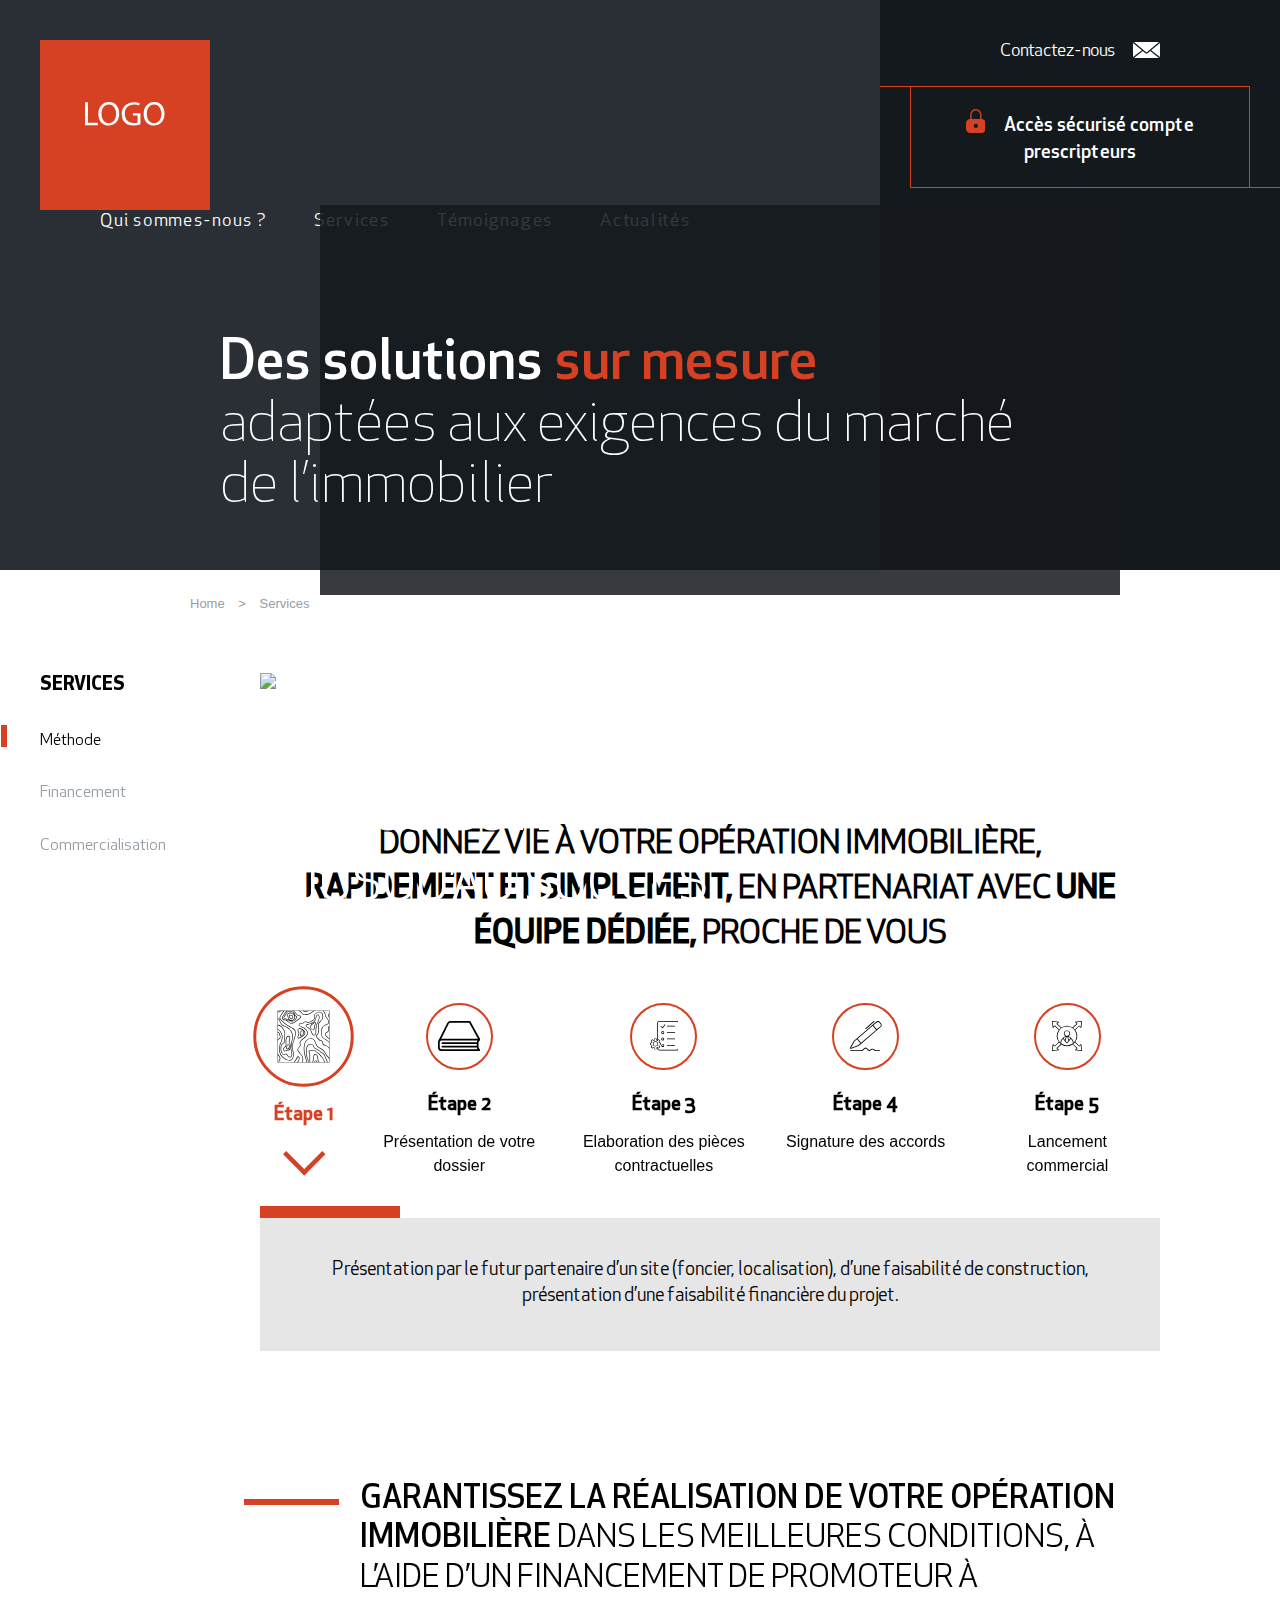
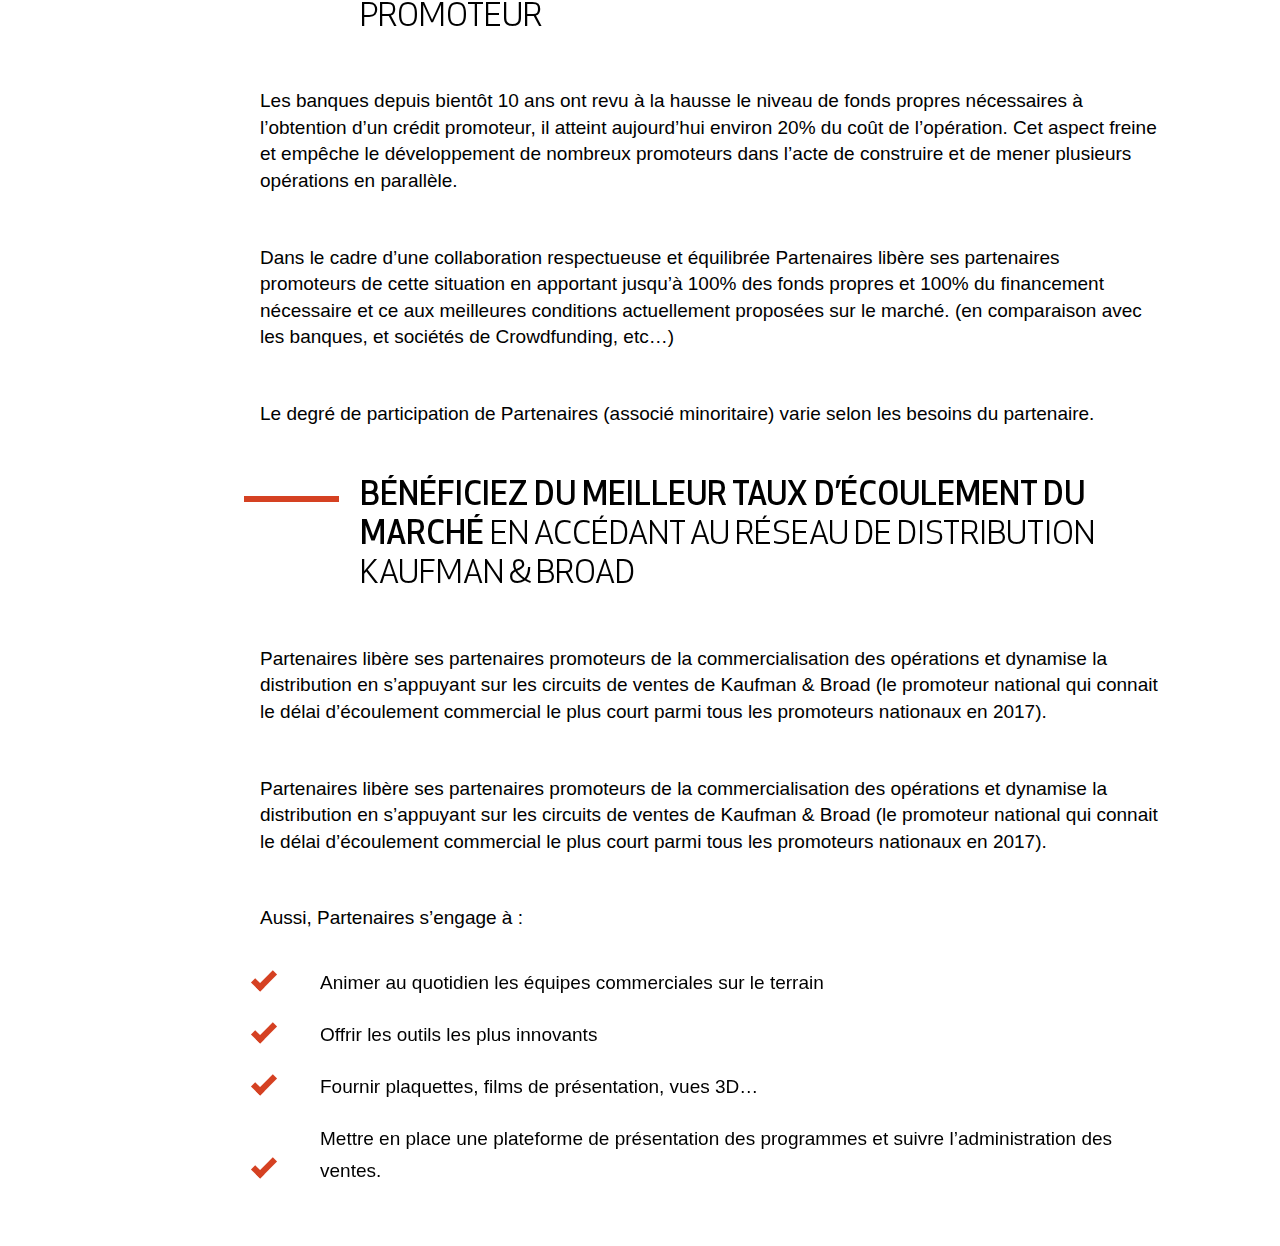
==== Hypernaut/index.html @ 421137fa "Add hypernaut" ====
<!doctype html>
<html>
  <head>
    <meta charset="utf-8" />
    <title>Test task</title>
    <meta http-equiv="X-UA-Compatible" content="IE=Edge" />
    <meta name="viewport" content="width=device-width, initial-scale=1" />
    <meta name="theme-color" content="#fff" />
    <meta name="format-detection" content="telephone=no" />
    <link rel="stylesheet" media="all" href="css/app.css" />
  </head>
  <body>
    <!-- BEGIN content -->
    <div class="out">
      <header class="header">
        <div class="header__left">
          <a href="/" class="logo">
            <svg xmlns="http://www.w3.org/2000/svg" viewBox="0 0 214.24 56.07">
              <path fill="#fff" d="M0,.79H6.26V44.07H27v5.25H0Z" />
              <path fill="#fff" d="M72.65,24.55c0,16.71-10.15,25.57-22.54,25.57-12.81,0-21.81-9.94-21.81-24.63C28.3,10.08,37.87,0,50.83,0,64.08,0,72.65,10.15,72.65,24.55ZM35,25.35C35,35.71,40.61,45,50.47,45S66,35.86,66,24.84c0-9.65-5-19.73-15.48-19.73S35,14.69,35,25.35Z" />
              <path fill="#fff" d="M117.72,47.16a45.12,45.12,0,0,1-14.9,2.67c-7.35,0-13.4-1.87-18.15-6.41-4.17-4-6.77-10.51-6.77-18.07C78,10.87,87.91.29,104.19.29a30,30,0,0,1,12.09,2.23l-1.51,5.11A25.17,25.17,0,0,0,104,5.54c-11.81,0-19.51,7.35-19.51,19.52s7.41,19.58,18.72,19.58c4.1,0,6.91-.57,8.35-1.29V28.87h-9.86v-5h16Z" />
              <path fill="#fff" d="M168.77,24.55c0,16.71-10.15,25.57-22.54,25.57-12.81,0-21.81-9.94-21.81-24.63C124.42,10.08,134,0,147,0,160.2,0,168.77,10.15,168.77,24.55Zm-37.66.8c0,10.36,5.62,19.65,15.48,19.65s15.56-9.14,15.56-20.16c0-9.65-5-19.73-15.48-19.73S131.11,14.69,131.11,25.35Z" />
            </svg>
          </a>
          <nav class="main-nav">
            <ul class="main-nav__list" aria-role="list">
              <li class="main-nav__item">
                <a href="#" class="main-nav__link">Qui sommes-nous ?</a>
              </li>
              <li class="main-nav__item">
                <a href="#" class="main-nav__link">Services</a>
              </li>
              <li class="main-nav__item">
                <a href="#" class="main-nav__link">Témoignages</a>
              </li>
              <li class="main-nav__item">
                <a href="#" class="main-nav__link">Actualités</a>
              </li>
            </ul>
          </nav>
          <div class="header__promo">
            <p class="header__promo-text">
              <span class="header__promo-medium"> Des solutions <span class="header__promo-red"> sur mesure </span>
              </span> adaptées aux exigences du marché de l’immobilier </p>
          </div>
        </div>
        <div class="header__right">
          <div class="header__contact">
            <a href="#" class="header__contact-block header__contact-block--top"> Contactez-nous <svg class="icon icon-envelop">
                <use xlink:href="img/sprite.svg#icon-envelop"></use>
              </svg>
            </a>
            <a href="#" class="header__contact-block header__contact-block--bottom">
              <svg class="icon icon-lock">
                <use xlink:href="img/sprite.svg#icon-lock"></use>
              </svg> Accès sécurisé compte prescripteurs </a>
          </div>
        </div>
      </header>
      <main class="main">
        <div class="breadcrumbs">
          <div class="breadcrumbs__container">
            <ul class="breadcrumbs__list">
              <li class="breadcrumbs__item">
                <a href="#" class="breadcrumbs__link">Home</a>
              </li>
              <li class="breadcrumbs__item">
                <a href="#" class="breadcrumbs__link">Services</a>
              </li>
            </ul>
          </div>
        </div>
        <div class="main__container">
          <div class="main__left">
            <div class="services">
              <h2 class="services__title">services</h2>
              <ul class="services__list">
                <li class="services__item">
                  <a href="#" class="services__link services__link--active">Méthode</a>
                </li>
                <li class="services__item">
                  <a href="#" class="services__link">Financement</a>
                </li>
                <li class="services__item">
                  <a href="#" class="services__link">Commercialisation</a>
                </li>
              </ul>
            </div>
          </div>
          <div class="main__right">
            <div class="video">
              <img src="/img/video.jpg" alt="video plumb" class="video__img">
              <p class="video__text">
                <span class="video__text-part">Partenaires,</span>
                <span class="video__text-part">à vos côtés</span>
                <span class="video__text-part">jusqu’au succès</span>
              </p>
            </div>
            <div class="main__right-container">
              <div class="tabs">
                <h2 class="tabs__title"> donnez vie à votre opération immobilière, <span class="tabs__title-accent">rapidement et simplement,</span> en partenariat avec <span class="tabs__title-accent">une équipe dédiée,</span> proche de vous </h2>
                <div class="tabs__button-wrapper">
                  <button class="tabs__button  tabs__button--active ">
                    <div class="tabs__icon">
                      <svg class="icon icon-wood">
                        <use xlink:href="img/sprite.svg#icon-wood"></use>
                      </svg>
                    </div>
                    <h4 class="tabs__stage"> étape 1 </h4>
                    <p class="tabs__text"> Présentation de votre dossier </p>
                  </button>
                  <button class="tabs__button ">
                    <div class="tabs__icon">
                      <svg class="icon icon-book">
                        <use xlink:href="img/sprite.svg#icon-book"></use>
                      </svg>
                    </div>
                    <h4 class="tabs__stage"> étape 2 </h4>
                    <p class="tabs__text"> Présentation de votre dossier </p>
                  </button>
                  <button class="tabs__button ">
                    <div class="tabs__icon">
                      <svg class="icon icon-list">
                        <use xlink:href="img/sprite.svg#icon-list"></use>
                      </svg>
                    </div>
                    <h4 class="tabs__stage"> étape 3 </h4>
                    <p class="tabs__text"> Elaboration des pièces contractuelles </p>
                  </button>
                  <button class="tabs__button ">
                    <div class="tabs__icon">
                      <svg class="icon icon-pen">
                        <use xlink:href="img/sprite.svg#icon-pen"></use>
                      </svg>
                    </div>
                    <h4 class="tabs__stage"> étape 4 </h4>
                    <p class="tabs__text"> Signature des accords </p>
                  </button>
                  <button class="tabs__button ">
                    <div class="tabs__icon">
                      <svg class="icon icon-compas">
                        <use xlink:href="img/sprite.svg#icon-compas"></use>
                      </svg>
                    </div>
                    <h4 class="tabs__stage"> étape 5 </h4>
                    <p class="tabs__text"> Lancement commercial </p>
                  </button>
                </div>
                <div class="tabs__content-wrapper">
                  <div class="tabs__content  tabs__content--active ">
                    <p> Présentation par le futur partenaire d’un site (foncier, localisation), d’une faisabilité de construction, présentation d’une faisabilité financière du projet. </p>
                  </div>
                  <div class="tabs__content ">
                    <p> Présentation par le futur partenaire d’un site (foncier, localisation), d’une faisabilité de construction, présentation d’une faisabilité financière du projet. </p>
                  </div>
                  <div class="tabs__content ">
                    <p> Présentation par le futur partenaire d’un site (foncier, localisation), d’une faisabilité de construction, présentation d’une faisabilité financière du projet. </p>
                  </div>
                  <div class="tabs__content ">
                    <p> Présentation par le futur partenaire d’un site (foncier, localisation), d’une faisabilité de construction, présentation d’une faisabilité financière du projet. </p>
                  </div>
                  <div class="tabs__content ">
                    <p> Présentation par le futur partenaire d’un site (foncier, localisation), d’une faisabilité de construction, présentation d’une faisabilité financière du projet. </p>
                  </div>
                </div>
              </div>
              <div class="features">
                <div class="features__point">
                  <p>
                    <span class="features__point-bold"> Garantissez la réalisation de votre opération immobilière </span> dans les meilleures conditions, à l’aide d’un financement de promoteur à promoteur </p>
                </div>
                <p> Les banques depuis bientôt 10 ans ont revu à la hausse le niveau de fonds propres nécessaires à l’obtention d’un crédit promoteur, il atteint aujourd’hui environ 20% du coût de l’opération. Cet aspect freine et empêche le développement de nombreux promoteurs dans l’acte de construire et de mener plusieurs opérations en parallèle. </p>
                <p> Dans le cadre d’une collaboration respectueuse et équilibrée Partenaires libère ses partenaires promoteurs de cette situation en apportant jusqu’à 100% des fonds propres et 100% du financement nécessaire et ce aux meilleures conditions actuellement proposées sur le marché. (en comparaison avec les banques, et sociétés de Crowdfunding, etc…) </p>
                <p> Le degré de participation de Partenaires (associé minoritaire) varie selon les besoins du partenaire. </p>
                <div class="features__point">
                  <p>
                    <span class="features__point-bold"> Bénéficiez du meilleur taux d’écoulement du marché </span> en accédant au réseau de distribution Kaufman &amp; Broad </p>
                </div>
                <p> Partenaires libère ses partenaires promoteurs de la commercialisation des opérations et dynamise la distribution en s’appuyant sur les circuits de ventes de Kaufman &amp; Broad (le promoteur national qui connait le délai d’écoulement commercial le plus court parmi tous les promoteurs nationaux en 2017). </p>
                <p> Partenaires libère ses partenaires promoteurs de la commercialisation des opérations et dynamise la distribution en s’appuyant sur les circuits de ventes de Kaufman &amp; Broad (le promoteur national qui connait le délai d’écoulement commercial le plus court parmi tous les promoteurs nationaux en 2017). </p>
                <p> Aussi, Partenaires s’engage à : </p>
                <ul class="features__list">
                  <li class="features__item">Animer au quotidien les équipes commerciales sur le terrain</li>
                  <li class="features__item">Offrir les outils les plus innovants</li>
                  <li class="features__item">Fournir plaquettes, films de présentation, vues 3D…</li>
                  <li class="features__item">Mettre en place une plateforme de présentation des programmes et suivre l’administration des ventes.</li>
                </ul>
              </div>
            </div>
          </div>
        </div>
      </main>
    </div>
    <!-- END content -->
    <!-- BEGIN scripts -->
    <script type="text/javascript" src="js/app.js"></script>
    <!-- END scripts -->
  </body>
</html>
---- Hypernaut/css/app.css ----
.icon-book,.icon-compas{width:1.41em;height:1em;fill:initial}.icon-compas{width:1em}.icon-envelop{width:1.69em;height:1em}.icon-list{width:.95em;height:1em;fill:initial}.icon-lock{width:.82em;height:1em}.icon-pen,.icon-wood{width:1.06em;height:1em;fill:initial}.icon-wood{width:1em}a,abbr,acronym,address,applet,article,aside,audio,b,big,blockquote,body,canvas,caption,center,cite,code,dd,del,details,dfn,div,dl,dt,em,embed,figcaption,figure,footer,form,h1,h2,h3,h4,h5,h6,header,hgroup,html,i,iframe,ins,kbd,label,legend,li,mark,menu,nav,object,ol,output,p,pre,q,ruby,s,samp,section,small,span,strike,strong,sub,summary,sup,table,tbody,td,tfoot,th,thead,time,tr,tt,u,ul,var,video{margin:0;padding:0;border:0;vertical-align:baseline}fieldset,img{margin:0;padding:0;vertical-align:baseline}html{-ms-text-size-adjust:100%;-webkit-text-size-adjust:100%;-webkit-box-sizing:border-box;box-sizing:border-box}a img,fieldset,img{border:0}input[type=email],input[type=tel],input[type=text],textarea{-webkit-appearance:none}button,input[type=submit]{cursor:pointer}button::-moz-focus-inner,input[type=submit]::-moz-focus-inner{padding:0;border:0}textarea{overflow:auto}button,input{margin:0;padding:0;border:0}a,a:focus,button,div,h1,h2,h3,h4,h5,h6,input,select,span,textarea{outline:0}ol,ul{list-style-type:none}table{border-spacing:0;border-collapse:collapse;width:100%}*,:after,:before{-webkit-box-sizing:inherit;box-sizing:inherit}@media (prefers-reduced-motion:reduce){*{-webkit-transition:none!important;-o-transition:none!important;transition:none!important}}@font-face{font-family:Apex-normal;src:url(../fonts/ApexNew-normal.woff2) format("woff2"),url(../fonts/ApexNew-normal.woff) format("woff");font-weight:400;font-style:normal;font-display:swap}@font-face{font-family:Apex-light;src:url(../fonts/ApexNew-300.woff2) format("woff2"),url(../fonts/ApexNew-300.woff) format("woff");font-weight:400;font-style:normal;font-display:swap}@font-face{font-family:Apex-medium;src:url(../fonts/ApexNew-500.woff2) format("woff2"),url(../fonts/ApexNew-500.woff) format("woff");font-weight:400;font-style:normal;font-display:swap}@font-face{font-family:Apex-bold;src:url(../fonts/ApexNew-700.woff2) format("woff2"),url(../fonts/ApexNew-700.woff) format("woff");font-weight:400;font-style:normal;font-display:swap}body{background:#fff;font-size:18px;font-family:Apex-normal,Arial,Helvetica,sans-serif;line-height:1.4}.header{width:100%;max-height:570px;padding:0;margin:0;color:#fff;background-color:#292f35;display:-webkit-box;display:-ms-flexbox;display:flex;-webkit-box-pack:justify;-ms-flex-pack:justify;justify-content:space-between}.header__promo{position:relative;z-index:2;right:-35%;top:-30px;max-width:940px;width:100%;height:390px;padding-top:130px;background-image:url(/img/header-promo.jpg);background-repeat:no-repeat;background-size:cover;background-position:center center;font-size:56px;font-family:Apex-light,sans-serif;line-height:1.1}.header__promo::after{content:'';display:block;position:absolute;top:0;left:0;width:100%;height:100%;background-color:rgba(20,25,29,.85)}.header__promo-text{position:relative;left:-100px;z-index:1}.header__promo-medium{font-family:Apex-medium,sans-serif}.header__promo-red{color:#d54122}.header__left,.header__right{display:inline-block}.header__left{margin:0;padding:40px 40px 0;-webkit-box-flex:2;-ms-flex:2;flex:2}.header__right{-webkit-box-flex:1;-ms-flex:1;flex:1;width:30%;background-color:#14191d;position:relative;padding:40px 0}.header__contact{margin:0 auto;width:100%;padding:0 30px;text-align:center;overflow:hidden}.header__contact-block{display:block;margin:0 auto;color:inherit;text-decoration:none}.header__contact-block:hover{text-decoration:underline;color:#d54122;will-change:color;-webkit-transition:color .2s ease-in;-o-transition:color .2s ease-in;transition:color .2s ease-in}.header__contact-block--top{margin-bottom:21px}.header__contact-block--bottom{position:relative;border:1px solid #d54122;padding:20px;font-family:Apex-medium,sans-serif;font-size:19px}.header__contact-block--bottom::after,.header__contact-block--bottom::before{content:'';position:absolute;display:block;height:1px;width:100%;background-color:#d54122}.header__contact-block--bottom::before{top:-1px;left:-100%}.header__contact-block--bottom::after{bottom:-1px;right:-100%}.icon-lock{position:relative;top:2px;fill:#d54122;font-size:24px;margin-right:15px}.icon-envelop{position:relative;bottom:-2px;font-size:16px;fill:#fff;margin-left:15px}.logo,.main-nav{display:inline-block}.logo{width:170px;height:170px;background-color:#d54122;padding:62px 24px 10px 45px}.logo:hover{background-color:#e26348;will-change:background-color;-webkit-transition:background-color .2s ease-in;-o-transition:background-color .2s ease-in;transition:background-color .2s ease-in}.logo:hover path{fill:#14191d;will-change:fill;-webkit-transition:fill .2s ease-in;-o-transition:fill .2s ease-in;transition:fill .2s ease-in}.main-nav{font-size:18px;font-family:Apex-normal,Arial,Helvetica,sans-serif;vertical-align:top;padding-left:60px}.main-nav__list{margin:0;padding:0}.main-nav__item{list-style:none;display:inline-block}.main-nav__item:not(:last-child){margin-right:44px}.main-nav__link{color:inherit;text-decoration:none;letter-spacing:1.75px}.main-nav__link:hover{text-decoration:underline;color:#d54122;will-change:color;-webkit-transition:color .2s ease-in;-o-transition:color .2s ease-in;transition:color .2s ease-in}.main-nav__link:active{color:#14191d}.main__container{max-width:1440px;margin:0 auto;display:-webkit-box;display:-ms-flexbox;display:flex;-webkit-box-orient:horizontal;-webkit-box-direction:normal;-ms-flex-flow:row nowrap;flex-flow:row nowrap}.main__left{padding-left:40px;min-width:260px}.main__right-container{max-width:900px}.breadcrumbs{font-family:Myriad Pro,Arial,Helvetica,sans-serif;font-weight:400;font-size:13px;margin-bottom:35px}.breadcrumbs__container{max-width:900px;margin:0 auto;padding:25px 0}.breadcrumbs__list{list-style:none}.breadcrumbs__item{display:inline-block;color:#969da4}.breadcrumbs__item:not(:first-child){margin-left:10px}.breadcrumbs__item:not(:first-child)::before{content:'>';color:inherit;font-size:inherit;margin-right:10px}.breadcrumbs__link{text-decoration:none;color:inherit}.breadcrumbs__link:hover,.services__link:hover{text-decoration:underline;color:#d54122;will-change:color;-webkit-transition:color .2s ease-in;-o-transition:color .2s ease-in;transition:color .2s ease-in}.services{position:-webkit-sticky;position:sticky;top:25px}.services__title{text-transform:uppercase;font-family:Apex-bold,Arial,Helvetica,sans-serif;font-weight:900;font-size:19px;margin-bottom:30px}.services__item{color:#969da4;font-size:16px;margin-bottom:30px}.services__link{text-decoration:none;color:inherit}.services__link--active,.video{color:#000;position:relative}.services__link--active::before{content:'';position:absolute;bottom:2px;left:-39px;width:6px;height:22px;background-color:#d54122}.video{width:100%;color:#fff;margin-bottom:115px}.video__img{-o-object-fit:contain;object-fit:contain}.video__text{position:absolute;top:40px;left:40px}.video__text-part{display:block;width:100%;color:inherit;text-transform:uppercase;font-size:50px}.tabs{margin-bottom:130px}.tabs__title{text-align:center;text-transform:uppercase;font-size:32px;color:#000;padding:10px 40px;margin-bottom:35px}.tabs__title-accent{font-family:Apex-medium,Arial,Helvetica,sans-serif}.tabs__button-wrapper{display:-webkit-box;display:-ms-flexbox;display:flex;-webkit-box-pack:justify;-ms-flex-pack:justify;justify-content:space-between;-webkit-box-align:start;-ms-flex-align:start;align-items:flex-start;padding:0 10px;margin-bottom:40px}.tabs__button{background-color:transparent;border:0;text-align:center;max-width:165px;position:relative}.tabs__button--active{color:#d54122;position:relative}.tabs__button--active::after{content:'';position:absolute;bottom:-78px;left:-10px;min-width:140px;width:calc(100% + 20px);height:12px;display:block;background-color:#d54122}.tabs__button--active .tabs__icon{-webkit-transform:scale(1.5);-ms-transform:scale(1.5);transform:scale(1.5);-webkit-transition:-webkit-transform .2s ease-in;-o-transition:transform .2s ease-in;transition:transform .2s ease-in;transition:transform .2s ease-in,-webkit-transform .2s ease-in;font-size:35px;margin-bottom:30px;position:relative}.tabs__button--active .tabs__icon::after{content:'';position:absolute;top:100px;display:block;margin:0 auto;width:20px;height:20px;border-top:3px solid #d54122;border-right:3px solid #d54122;-webkit-transform:rotate(135deg);-ms-transform:rotate(135deg);transform:rotate(135deg)}.tabs__button--active .tabs__text{display:none}.tabs__icon{width:67px;height:67px;margin:0 auto 20px;border:2px solid #d54122;border-radius:50%;font-size:30px;-ms-flex-negative:0;flex-shrink:0;display:-webkit-box;display:-ms-flexbox;display:flex;-webkit-box-pack:center;-ms-flex-pack:center;justify-content:center;-webkit-box-align:center;-ms-flex-align:center;align-items:center}.tabs__stage{margin-bottom:8px;font-size:19px;line-height:1.68;font-family:Apex-medium,Arial,Helvetica,sans-serif}.tabs__stage:first-letter{text-transform:uppercase}.tabs__text{font-size:16px;line-height:1.5}.tabs__content{padding:40px;text-align:center;background-color:#e6e6e6;font-family:Apex-normal,Arial,Helvetica,sans-serif;font-size:19px;display:none}.tabs__content--active{display:block}.features{padding-bottom:40px}.features>p{font-size:19px;font-family:Myriad Pro,Arial,Helvetica,sans-serif;margin-bottom:50px}.features__point{position:relative;font-size:32px;line-height:1.23;text-transform:uppercase;margin-bottom:50px;padding-left:100px}.features__point:before{content:'';display:block;width:95px;height:6px;background-color:#d54122;position:absolute;top:18px;left:-16px}.features__point-bold{font-family:Apex-medium,Arial,Helvetica,sans-serif;font-weight:500}.features__list{font-size:19px;line-height:1.68;font-family:Myriad Pro,Arial,Helvetica,sans-serif;padding-left:60px;margin-top:-15px}.features__item{position:relative;margin-bottom:20px}.features__item::before{content:'';position:absolute;width:24px;height:13px;border-left:6px solid #d54122;border-bottom:6px solid #d54122;bottom:14px;left:-68px;-webkit-transform:rotate(-45deg);-ms-transform:rotate(-45deg);transform:rotate(-45deg)}
/*# sourceMappingURL=app.css.map */
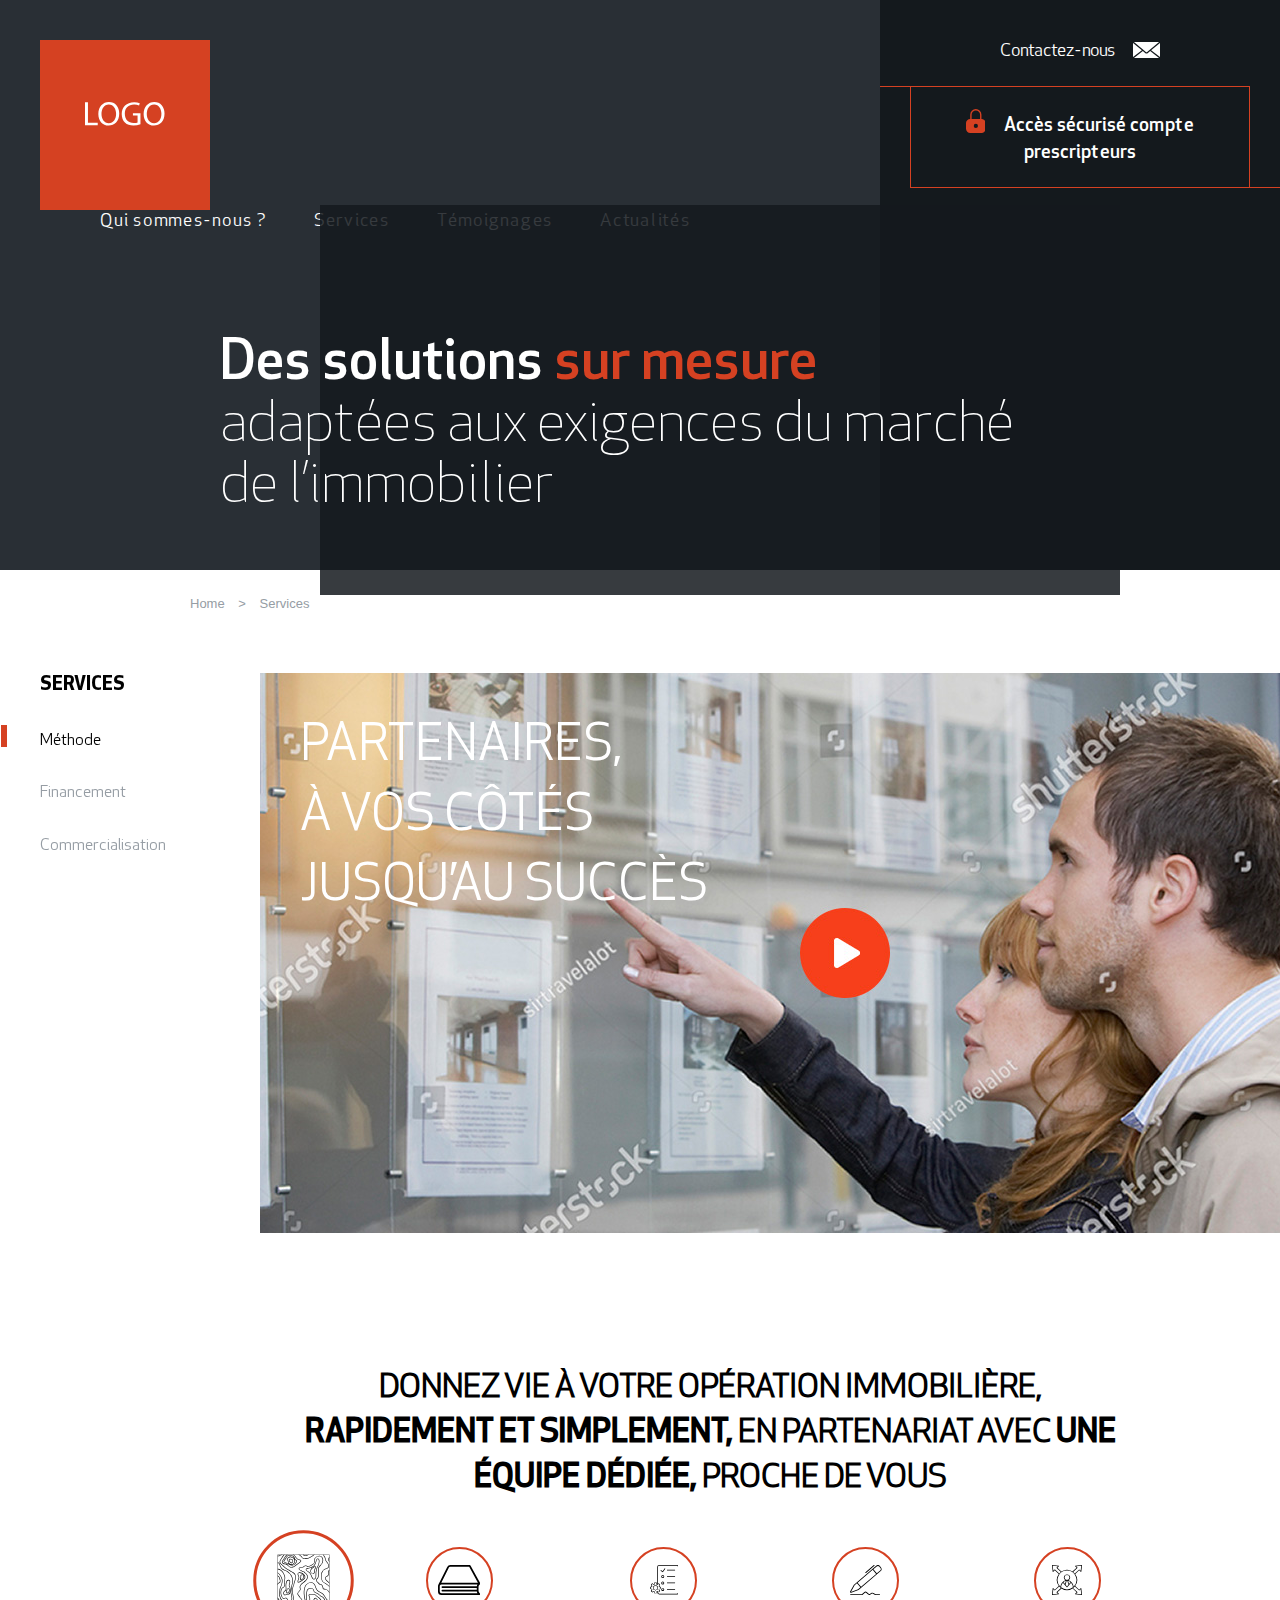
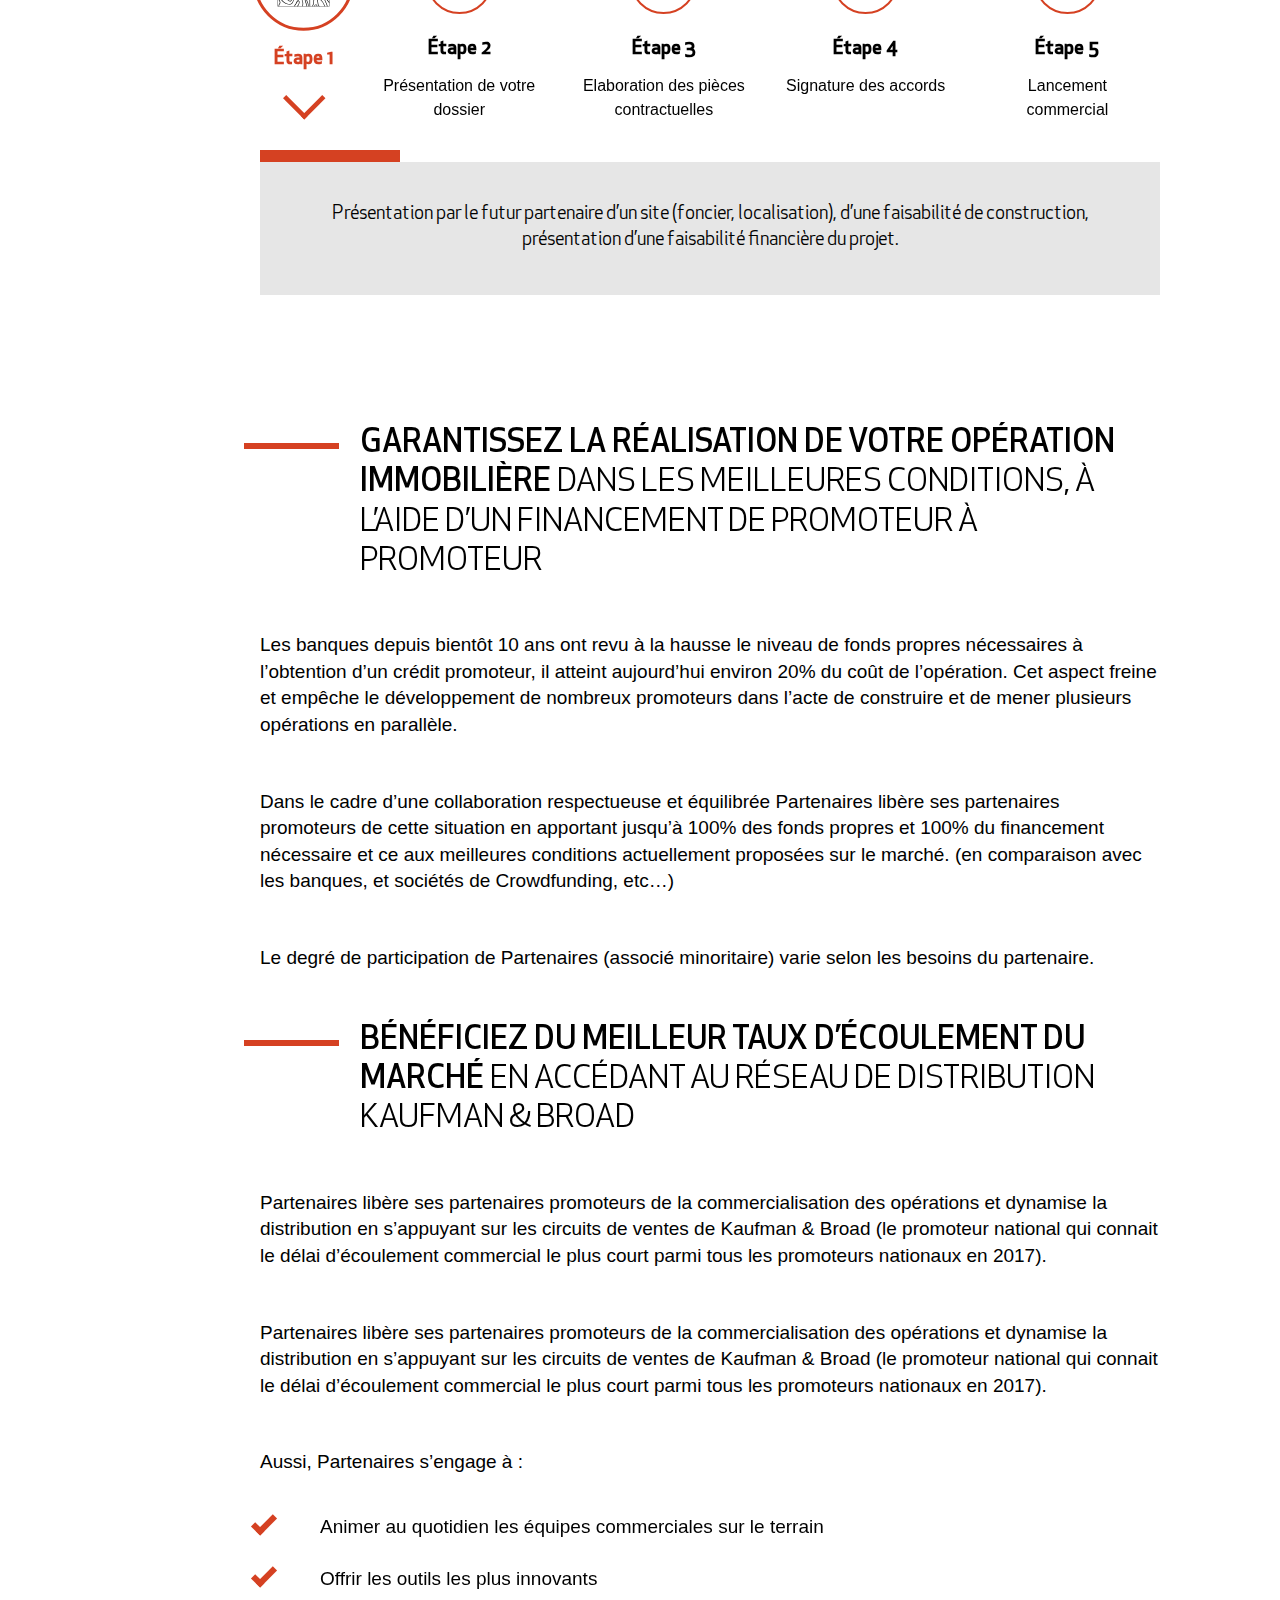
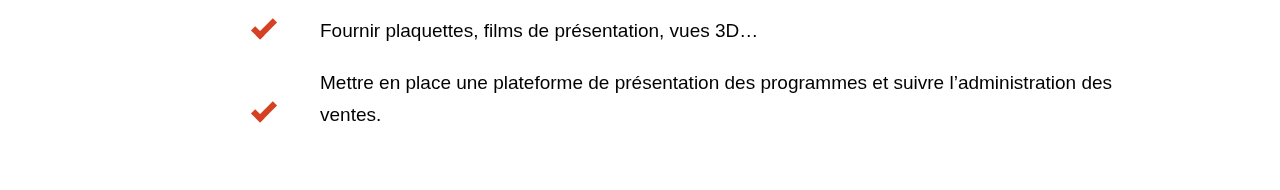
==== commit c08bd8cd: "Add hypernaut" ====
--- a/Hypernaut/index.html
+++ b/Hypernaut/index.html
@@ -89,7 +89,7 @@
           </div>
           <div class="main__right">
             <div class="video">
-              <img src="/img/video.jpg" alt="video plumb" class="video__img">
+              <img src="./img/video.jpg" alt="video plumb" class="video__img">
               <p class="video__text">
                 <span class="video__text-part">Partenaires,</span>
                 <span class="video__text-part">à vos côtés</span>
--- a/Hypernaut/css/app.css
+++ b/Hypernaut/css/app.css
@@ -1,2 +1,2 @@
-.icon-book,.icon-compas{width:1.41em;height:1em;fill:initial}.icon-compas{width:1em}.icon-envelop{width:1.69em;height:1em}.icon-list{width:.95em;height:1em;fill:initial}.icon-lock{width:.82em;height:1em}.icon-pen,.icon-wood{width:1.06em;height:1em;fill:initial}.icon-wood{width:1em}a,abbr,acronym,address,applet,article,aside,audio,b,big,blockquote,body,canvas,caption,center,cite,code,dd,del,details,dfn,div,dl,dt,em,embed,figcaption,figure,footer,form,h1,h2,h3,h4,h5,h6,header,hgroup,html,i,iframe,ins,kbd,label,legend,li,mark,menu,nav,object,ol,output,p,pre,q,ruby,s,samp,section,small,span,strike,strong,sub,summary,sup,table,tbody,td,tfoot,th,thead,time,tr,tt,u,ul,var,video{margin:0;padding:0;border:0;vertical-align:baseline}fieldset,img{margin:0;padding:0;vertical-align:baseline}html{-ms-text-size-adjust:100%;-webkit-text-size-adjust:100%;-webkit-box-sizing:border-box;box-sizing:border-box}a img,fieldset,img{border:0}input[type=email],input[type=tel],input[type=text],textarea{-webkit-appearance:none}button,input[type=submit]{cursor:pointer}button::-moz-focus-inner,input[type=submit]::-moz-focus-inner{padding:0;border:0}textarea{overflow:auto}button,input{margin:0;padding:0;border:0}a,a:focus,button,div,h1,h2,h3,h4,h5,h6,input,select,span,textarea{outline:0}ol,ul{list-style-type:none}table{border-spacing:0;border-collapse:collapse;width:100%}*,:after,:before{-webkit-box-sizing:inherit;box-sizing:inherit}@media (prefers-reduced-motion:reduce){*{-webkit-transition:none!important;-o-transition:none!important;transition:none!important}}@font-face{font-family:Apex-normal;src:url(../fonts/ApexNew-normal.woff2) format("woff2"),url(../fonts/ApexNew-normal.woff) format("woff");font-weight:400;font-style:normal;font-display:swap}@font-face{font-family:Apex-light;src:url(../fonts/ApexNew-300.woff2) format("woff2"),url(../fonts/ApexNew-300.woff) format("woff");font-weight:400;font-style:normal;font-display:swap}@font-face{font-family:Apex-medium;src:url(../fonts/ApexNew-500.woff2) format("woff2"),url(../fonts/ApexNew-500.woff) format("woff");font-weight:400;font-style:normal;font-display:swap}@font-face{font-family:Apex-bold;src:url(../fonts/ApexNew-700.woff2) format("woff2"),url(../fonts/ApexNew-700.woff) format("woff");font-weight:400;font-style:normal;font-display:swap}body{background:#fff;font-size:18px;font-family:Apex-normal,Arial,Helvetica,sans-serif;line-height:1.4}.header{width:100%;max-height:570px;padding:0;margin:0;color:#fff;background-color:#292f35;display:-webkit-box;display:-ms-flexbox;display:flex;-webkit-box-pack:justify;-ms-flex-pack:justify;justify-content:space-between}.header__promo{position:relative;z-index:2;right:-35%;top:-30px;max-width:940px;width:100%;height:390px;padding-top:130px;background-image:url(/img/header-promo.jpg);background-repeat:no-repeat;background-size:cover;background-position:center center;font-size:56px;font-family:Apex-light,sans-serif;line-height:1.1}.header__promo::after{content:'';display:block;position:absolute;top:0;left:0;width:100%;height:100%;background-color:rgba(20,25,29,.85)}.header__promo-text{position:relative;left:-100px;z-index:1}.header__promo-medium{font-family:Apex-medium,sans-serif}.header__promo-red{color:#d54122}.header__left,.header__right{display:inline-block}.header__left{margin:0;padding:40px 40px 0;-webkit-box-flex:2;-ms-flex:2;flex:2}.header__right{-webkit-box-flex:1;-ms-flex:1;flex:1;width:30%;background-color:#14191d;position:relative;padding:40px 0}.header__contact{margin:0 auto;width:100%;padding:0 30px;text-align:center;overflow:hidden}.header__contact-block{display:block;margin:0 auto;color:inherit;text-decoration:none}.header__contact-block:hover{text-decoration:underline;color:#d54122;will-change:color;-webkit-transition:color .2s ease-in;-o-transition:color .2s ease-in;transition:color .2s ease-in}.header__contact-block--top{margin-bottom:21px}.header__contact-block--bottom{position:relative;border:1px solid #d54122;padding:20px;font-family:Apex-medium,sans-serif;font-size:19px}.header__contact-block--bottom::after,.header__contact-block--bottom::before{content:'';position:absolute;display:block;height:1px;width:100%;background-color:#d54122}.header__contact-block--bottom::before{top:-1px;left:-100%}.header__contact-block--bottom::after{bottom:-1px;right:-100%}.icon-lock{position:relative;top:2px;fill:#d54122;font-size:24px;margin-right:15px}.icon-envelop{position:relative;bottom:-2px;font-size:16px;fill:#fff;margin-left:15px}.logo,.main-nav{display:inline-block}.logo{width:170px;height:170px;background-color:#d54122;padding:62px 24px 10px 45px}.logo:hover{background-color:#e26348;will-change:background-color;-webkit-transition:background-color .2s ease-in;-o-transition:background-color .2s ease-in;transition:background-color .2s ease-in}.logo:hover path{fill:#14191d;will-change:fill;-webkit-transition:fill .2s ease-in;-o-transition:fill .2s ease-in;transition:fill .2s ease-in}.main-nav{font-size:18px;font-family:Apex-normal,Arial,Helvetica,sans-serif;vertical-align:top;padding-left:60px}.main-nav__list{margin:0;padding:0}.main-nav__item{list-style:none;display:inline-block}.main-nav__item:not(:last-child){margin-right:44px}.main-nav__link{color:inherit;text-decoration:none;letter-spacing:1.75px}.main-nav__link:hover{text-decoration:underline;color:#d54122;will-change:color;-webkit-transition:color .2s ease-in;-o-transition:color .2s ease-in;transition:color .2s ease-in}.main-nav__link:active{color:#14191d}.main__container{max-width:1440px;margin:0 auto;display:-webkit-box;display:-ms-flexbox;display:flex;-webkit-box-orient:horizontal;-webkit-box-direction:normal;-ms-flex-flow:row nowrap;flex-flow:row nowrap}.main__left{padding-left:40px;min-width:260px}.main__right-container{max-width:900px}.breadcrumbs{font-family:Myriad Pro,Arial,Helvetica,sans-serif;font-weight:400;font-size:13px;margin-bottom:35px}.breadcrumbs__container{max-width:900px;margin:0 auto;padding:25px 0}.breadcrumbs__list{list-style:none}.breadcrumbs__item{display:inline-block;color:#969da4}.breadcrumbs__item:not(:first-child){margin-left:10px}.breadcrumbs__item:not(:first-child)::before{content:'>';color:inherit;font-size:inherit;margin-right:10px}.breadcrumbs__link{text-decoration:none;color:inherit}.breadcrumbs__link:hover,.services__link:hover{text-decoration:underline;color:#d54122;will-change:color;-webkit-transition:color .2s ease-in;-o-transition:color .2s ease-in;transition:color .2s ease-in}.services{position:-webkit-sticky;position:sticky;top:25px}.services__title{text-transform:uppercase;font-family:Apex-bold,Arial,Helvetica,sans-serif;font-weight:900;font-size:19px;margin-bottom:30px}.services__item{color:#969da4;font-size:16px;margin-bottom:30px}.services__link{text-decoration:none;color:inherit}.services__link--active,.video{color:#000;position:relative}.services__link--active::before{content:'';position:absolute;bottom:2px;left:-39px;width:6px;height:22px;background-color:#d54122}.video{width:100%;color:#fff;margin-bottom:115px}.video__img{-o-object-fit:contain;object-fit:contain}.video__text{position:absolute;top:40px;left:40px}.video__text-part{display:block;width:100%;color:inherit;text-transform:uppercase;font-size:50px}.tabs{margin-bottom:130px}.tabs__title{text-align:center;text-transform:uppercase;font-size:32px;color:#000;padding:10px 40px;margin-bottom:35px}.tabs__title-accent{font-family:Apex-medium,Arial,Helvetica,sans-serif}.tabs__button-wrapper{display:-webkit-box;display:-ms-flexbox;display:flex;-webkit-box-pack:justify;-ms-flex-pack:justify;justify-content:space-between;-webkit-box-align:start;-ms-flex-align:start;align-items:flex-start;padding:0 10px;margin-bottom:40px}.tabs__button{background-color:transparent;border:0;text-align:center;max-width:165px;position:relative}.tabs__button--active{color:#d54122;position:relative}.tabs__button--active::after{content:'';position:absolute;bottom:-78px;left:-10px;min-width:140px;width:calc(100% + 20px);height:12px;display:block;background-color:#d54122}.tabs__button--active .tabs__icon{-webkit-transform:scale(1.5);-ms-transform:scale(1.5);transform:scale(1.5);-webkit-transition:-webkit-transform .2s ease-in;-o-transition:transform .2s ease-in;transition:transform .2s ease-in;transition:transform .2s ease-in,-webkit-transform .2s ease-in;font-size:35px;margin-bottom:30px;position:relative}.tabs__button--active .tabs__icon::after{content:'';position:absolute;top:100px;display:block;margin:0 auto;width:20px;height:20px;border-top:3px solid #d54122;border-right:3px solid #d54122;-webkit-transform:rotate(135deg);-ms-transform:rotate(135deg);transform:rotate(135deg)}.tabs__button--active .tabs__text{display:none}.tabs__icon{width:67px;height:67px;margin:0 auto 20px;border:2px solid #d54122;border-radius:50%;font-size:30px;-ms-flex-negative:0;flex-shrink:0;display:-webkit-box;display:-ms-flexbox;display:flex;-webkit-box-pack:center;-ms-flex-pack:center;justify-content:center;-webkit-box-align:center;-ms-flex-align:center;align-items:center}.tabs__stage{margin-bottom:8px;font-size:19px;line-height:1.68;font-family:Apex-medium,Arial,Helvetica,sans-serif}.tabs__stage:first-letter{text-transform:uppercase}.tabs__text{font-size:16px;line-height:1.5}.tabs__content{padding:40px;text-align:center;background-color:#e6e6e6;font-family:Apex-normal,Arial,Helvetica,sans-serif;font-size:19px;display:none}.tabs__content--active{display:block}.features{padding-bottom:40px}.features>p{font-size:19px;font-family:Myriad Pro,Arial,Helvetica,sans-serif;margin-bottom:50px}.features__point{position:relative;font-size:32px;line-height:1.23;text-transform:uppercase;margin-bottom:50px;padding-left:100px}.features__point:before{content:'';display:block;width:95px;height:6px;background-color:#d54122;position:absolute;top:18px;left:-16px}.features__point-bold{font-family:Apex-medium,Arial,Helvetica,sans-serif;font-weight:500}.features__list{font-size:19px;line-height:1.68;font-family:Myriad Pro,Arial,Helvetica,sans-serif;padding-left:60px;margin-top:-15px}.features__item{position:relative;margin-bottom:20px}.features__item::before{content:'';position:absolute;width:24px;height:13px;border-left:6px solid #d54122;border-bottom:6px solid #d54122;bottom:14px;left:-68px;-webkit-transform:rotate(-45deg);-ms-transform:rotate(-45deg);transform:rotate(-45deg)}
+.icon-book,.icon-compas{width:1.41em;height:1em;fill:initial}.icon-compas{width:1em}.icon-envelop{width:1.69em;height:1em}.icon-list{width:.95em;height:1em;fill:initial}.icon-lock{width:.82em;height:1em}.icon-pen,.icon-wood{width:1.06em;height:1em;fill:initial}.icon-wood{width:1em}a,abbr,acronym,address,applet,article,aside,audio,b,big,blockquote,body,canvas,caption,center,cite,code,dd,del,details,dfn,div,dl,dt,em,embed,figcaption,figure,footer,form,h1,h2,h3,h4,h5,h6,header,hgroup,html,i,iframe,ins,kbd,label,legend,li,mark,menu,nav,object,ol,output,p,pre,q,ruby,s,samp,section,small,span,strike,strong,sub,summary,sup,table,tbody,td,tfoot,th,thead,time,tr,tt,u,ul,var,video{margin:0;padding:0;border:0;vertical-align:baseline}fieldset,img{margin:0;padding:0;vertical-align:baseline}html{-ms-text-size-adjust:100%;-webkit-text-size-adjust:100%;-webkit-box-sizing:border-box;box-sizing:border-box}a img,fieldset,img{border:0}input[type=email],input[type=tel],input[type=text],textarea{-webkit-appearance:none}button,input[type=submit]{cursor:pointer}button::-moz-focus-inner,input[type=submit]::-moz-focus-inner{padding:0;border:0}textarea{overflow:auto}button,input{margin:0;padding:0;border:0}a,a:focus,button,div,h1,h2,h3,h4,h5,h6,input,select,span,textarea{outline:0}ol,ul{list-style-type:none}table{border-spacing:0;border-collapse:collapse;width:100%}*,:after,:before{-webkit-box-sizing:inherit;box-sizing:inherit}@media (prefers-reduced-motion:reduce){*{-webkit-transition:none!important;-o-transition:none!important;transition:none!important}}@font-face{font-family:Apex-normal;src:url(../fonts/ApexNew-normal.woff2) format("woff2"),url(../fonts/ApexNew-normal.woff) format("woff");font-weight:400;font-style:normal;font-display:swap}@font-face{font-family:Apex-light;src:url(../fonts/ApexNew-300.woff2) format("woff2"),url(../fonts/ApexNew-300.woff) format("woff");font-weight:400;font-style:normal;font-display:swap}@font-face{font-family:Apex-medium;src:url(../fonts/ApexNew-500.woff2) format("woff2"),url(../fonts/ApexNew-500.woff) format("woff");font-weight:400;font-style:normal;font-display:swap}@font-face{font-family:Apex-bold;src:url(../fonts/ApexNew-700.woff2) format("woff2"),url(../fonts/ApexNew-700.woff) format("woff");font-weight:400;font-style:normal;font-display:swap}body{background:#fff;font-size:18px;font-family:Apex-normal,Arial,Helvetica,sans-serif;line-height:1.4}.header{width:100%;max-height:570px;padding:0;margin:0;color:#fff;background-color:#292f35;display:-webkit-box;display:-ms-flexbox;display:flex;-webkit-box-pack:justify;-ms-flex-pack:justify;justify-content:space-between}.header__promo{position:relative;z-index:2;right:-35%;top:-30px;max-width:940px;width:100%;height:390px;padding-top:130px;background-image:url(./img/header-promo.jpg);background-repeat:no-repeat;background-size:cover;background-position:center center;font-size:56px;font-family:Apex-light,sans-serif;line-height:1.1}.header__promo::after{content:'';display:block;position:absolute;top:0;left:0;width:100%;height:100%;background-color:rgba(20,25,29,.85)}.header__promo-text{position:relative;left:-100px;z-index:1}.header__promo-medium{font-family:Apex-medium,sans-serif}.header__promo-red{color:#d54122}.header__left,.header__right{display:inline-block}.header__left{margin:0;padding:40px 40px 0;-webkit-box-flex:2;-ms-flex:2;flex:2}.header__right{-webkit-box-flex:1;-ms-flex:1;flex:1;width:30%;background-color:#14191d;position:relative;padding:40px 0}.header__contact{margin:0 auto;width:100%;padding:0 30px;text-align:center;overflow:hidden}.header__contact-block{display:block;margin:0 auto;color:inherit;text-decoration:none}.header__contact-block:hover{text-decoration:underline;color:#d54122;will-change:color;-webkit-transition:color .2s ease-in;-o-transition:color .2s ease-in;transition:color .2s ease-in}.header__contact-block--top{margin-bottom:21px}.header__contact-block--bottom{position:relative;border:1px solid #d54122;padding:20px;font-family:Apex-medium,sans-serif;font-size:19px}.header__contact-block--bottom::after,.header__contact-block--bottom::before{content:'';position:absolute;display:block;height:1px;width:100%;background-color:#d54122}.header__contact-block--bottom::before{top:-1px;left:-100%}.header__contact-block--bottom::after{bottom:-1px;right:-100%}.icon-lock{position:relative;top:2px;fill:#d54122;font-size:24px;margin-right:15px}.icon-envelop{position:relative;bottom:-2px;font-size:16px;fill:#fff;margin-left:15px}.logo,.main-nav{display:inline-block}.logo{width:170px;height:170px;background-color:#d54122;padding:62px 24px 10px 45px}.logo:hover{background-color:#e26348;will-change:background-color;-webkit-transition:background-color .2s ease-in;-o-transition:background-color .2s ease-in;transition:background-color .2s ease-in}.logo:hover path{fill:#14191d;will-change:fill;-webkit-transition:fill .2s ease-in;-o-transition:fill .2s ease-in;transition:fill .2s ease-in}.main-nav{font-size:18px;font-family:Apex-normal,Arial,Helvetica,sans-serif;vertical-align:top;padding-left:60px}.main-nav__list{margin:0;padding:0}.main-nav__item{list-style:none;display:inline-block}.main-nav__item:not(:last-child){margin-right:44px}.main-nav__link{color:inherit;text-decoration:none;letter-spacing:1.75px}.main-nav__link:hover{text-decoration:underline;color:#d54122;will-change:color;-webkit-transition:color .2s ease-in;-o-transition:color .2s ease-in;transition:color .2s ease-in}.main-nav__link:active{color:#14191d}.main__container{max-width:1440px;margin:0 auto;display:-webkit-box;display:-ms-flexbox;display:flex;-webkit-box-orient:horizontal;-webkit-box-direction:normal;-ms-flex-flow:row nowrap;flex-flow:row nowrap}.main__left{padding-left:40px;min-width:260px}.main__right-container{max-width:900px}.breadcrumbs{font-family:Myriad Pro,Arial,Helvetica,sans-serif;font-weight:400;font-size:13px;margin-bottom:35px}.breadcrumbs__container{max-width:900px;margin:0 auto;padding:25px 0}.breadcrumbs__list{list-style:none}.breadcrumbs__item{display:inline-block;color:#969da4}.breadcrumbs__item:not(:first-child){margin-left:10px}.breadcrumbs__item:not(:first-child)::before{content:'>';color:inherit;font-size:inherit;margin-right:10px}.breadcrumbs__link{text-decoration:none;color:inherit}.breadcrumbs__link:hover,.services__link:hover{text-decoration:underline;color:#d54122;will-change:color;-webkit-transition:color .2s ease-in;-o-transition:color .2s ease-in;transition:color .2s ease-in}.services{position:-webkit-sticky;position:sticky;top:25px}.services__title{text-transform:uppercase;font-family:Apex-bold,Arial,Helvetica,sans-serif;font-weight:900;font-size:19px;margin-bottom:30px}.services__item{color:#969da4;font-size:16px;margin-bottom:30px}.services__link{text-decoration:none;color:inherit}.services__link--active,.video{color:#000;position:relative}.services__link--active::before{content:'';position:absolute;bottom:2px;left:-39px;width:6px;height:22px;background-color:#d54122}.video{width:100%;color:#fff;margin-bottom:115px}.video__img{-o-object-fit:contain;object-fit:contain}.video__text{position:absolute;top:40px;left:40px}.video__text-part{display:block;width:100%;color:inherit;text-transform:uppercase;font-size:50px}.tabs{margin-bottom:130px}.tabs__title{text-align:center;text-transform:uppercase;font-size:32px;color:#000;padding:10px 40px;margin-bottom:35px}.tabs__title-accent{font-family:Apex-medium,Arial,Helvetica,sans-serif}.tabs__button-wrapper{display:-webkit-box;display:-ms-flexbox;display:flex;-webkit-box-pack:justify;-ms-flex-pack:justify;justify-content:space-between;-webkit-box-align:start;-ms-flex-align:start;align-items:flex-start;padding:0 10px;margin-bottom:40px}.tabs__button{background-color:transparent;border:0;text-align:center;max-width:165px;position:relative}.tabs__button--active{color:#d54122;position:relative}.tabs__button--active::after{content:'';position:absolute;bottom:-78px;left:-10px;min-width:140px;width:calc(100% + 20px);height:12px;display:block;background-color:#d54122}.tabs__button--active .tabs__icon{-webkit-transform:scale(1.5);-ms-transform:scale(1.5);transform:scale(1.5);-webkit-transition:-webkit-transform .2s ease-in;-o-transition:transform .2s ease-in;transition:transform .2s ease-in;transition:transform .2s ease-in,-webkit-transform .2s ease-in;font-size:35px;margin-bottom:30px;position:relative}.tabs__button--active .tabs__icon::after{content:'';position:absolute;top:100px;display:block;margin:0 auto;width:20px;height:20px;border-top:3px solid #d54122;border-right:3px solid #d54122;-webkit-transform:rotate(135deg);-ms-transform:rotate(135deg);transform:rotate(135deg)}.tabs__button--active .tabs__text{display:none}.tabs__icon{width:67px;height:67px;margin:0 auto 20px;border:2px solid #d54122;border-radius:50%;font-size:30px;-ms-flex-negative:0;flex-shrink:0;display:-webkit-box;display:-ms-flexbox;display:flex;-webkit-box-pack:center;-ms-flex-pack:center;justify-content:center;-webkit-box-align:center;-ms-flex-align:center;align-items:center}.tabs__stage{margin-bottom:8px;font-size:19px;line-height:1.68;font-family:Apex-medium,Arial,Helvetica,sans-serif}.tabs__stage:first-letter{text-transform:uppercase}.tabs__text{font-size:16px;line-height:1.5}.tabs__content{padding:40px;text-align:center;background-color:#e6e6e6;font-family:Apex-normal,Arial,Helvetica,sans-serif;font-size:19px;display:none}.tabs__content--active{display:block}.features{padding-bottom:40px}.features>p{font-size:19px;font-family:Myriad Pro,Arial,Helvetica,sans-serif;margin-bottom:50px}.features__point{position:relative;font-size:32px;line-height:1.23;text-transform:uppercase;margin-bottom:50px;padding-left:100px}.features__point:before{content:'';display:block;width:95px;height:6px;background-color:#d54122;position:absolute;top:18px;left:-16px}.features__point-bold{font-family:Apex-medium,Arial,Helvetica,sans-serif;font-weight:500}.features__list{font-size:19px;line-height:1.68;font-family:Myriad Pro,Arial,Helvetica,sans-serif;padding-left:60px;margin-top:-15px}.features__item{position:relative;margin-bottom:20px}.features__item::before{content:'';position:absolute;width:24px;height:13px;border-left:6px solid #d54122;border-bottom:6px solid #d54122;bottom:14px;left:-68px;-webkit-transform:rotate(-45deg);-ms-transform:rotate(-45deg);transform:rotate(-45deg)}
 /*# sourceMappingURL=app.css.map */
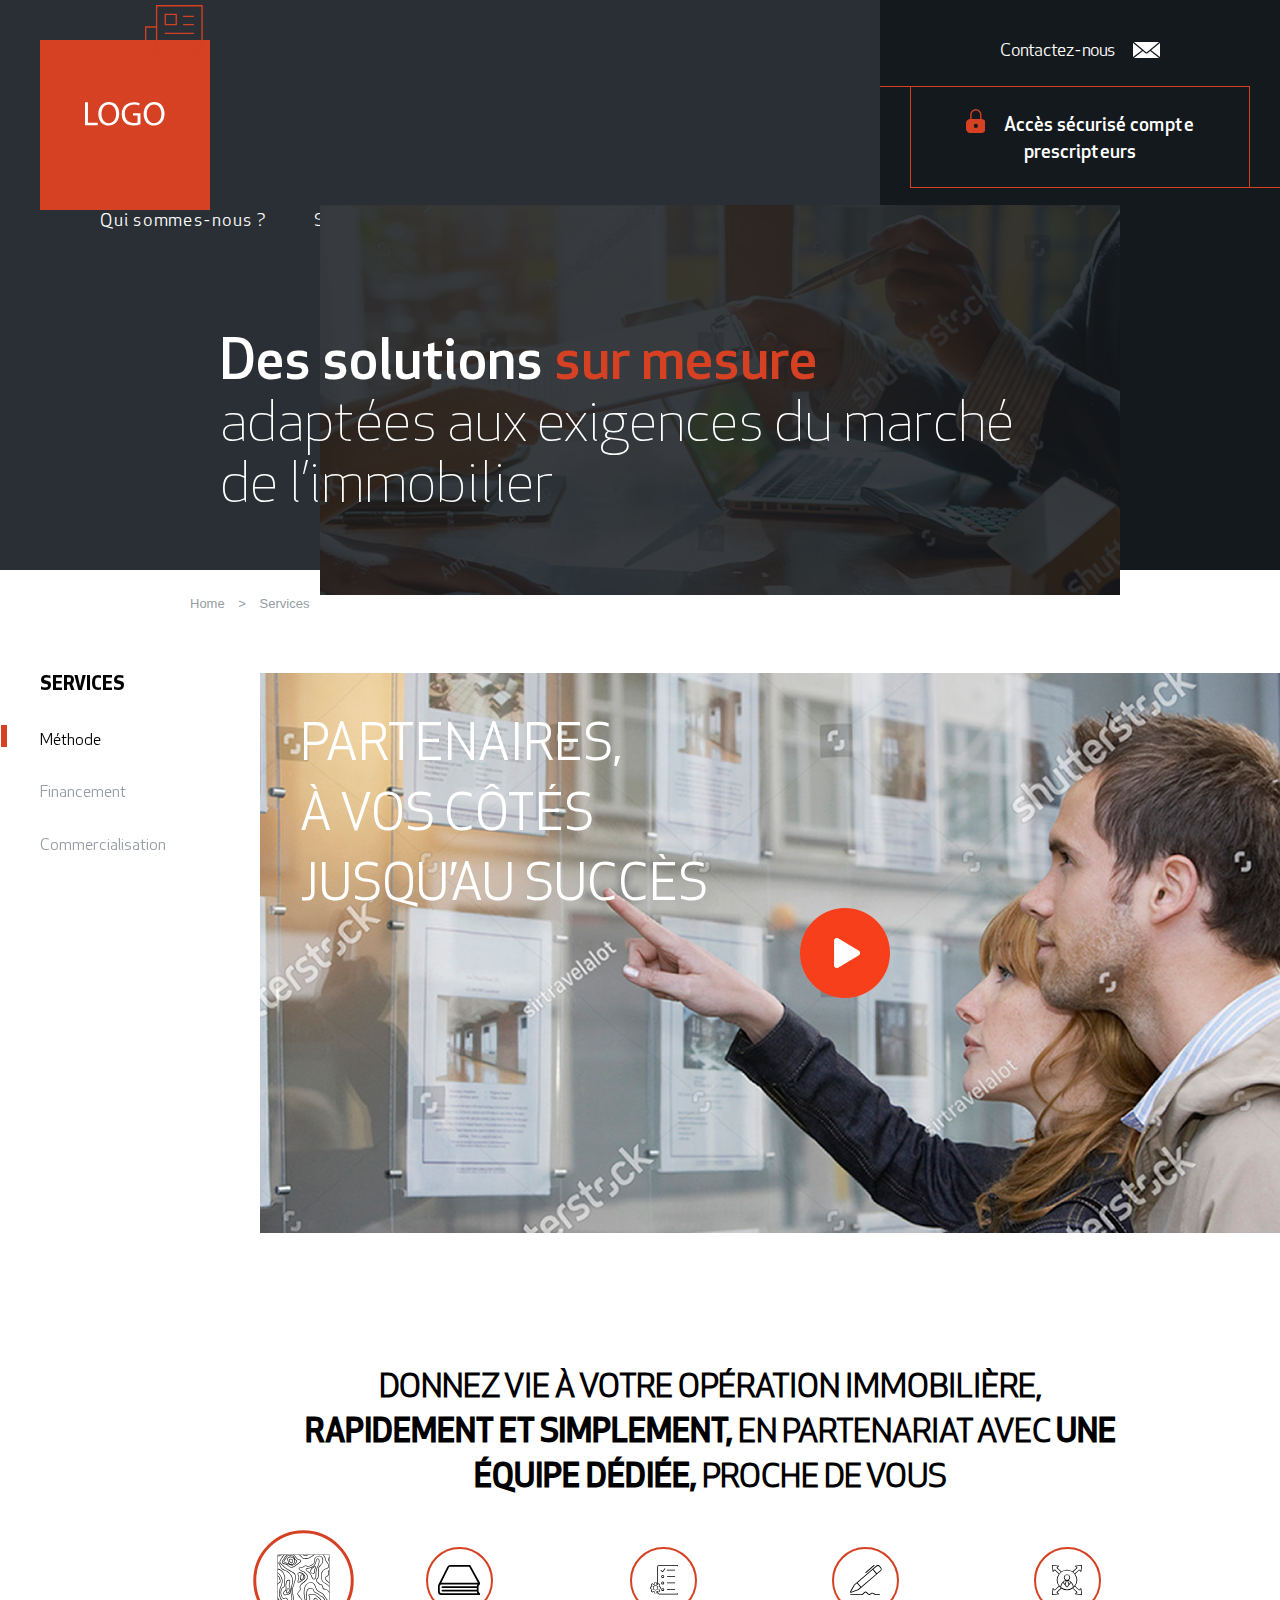
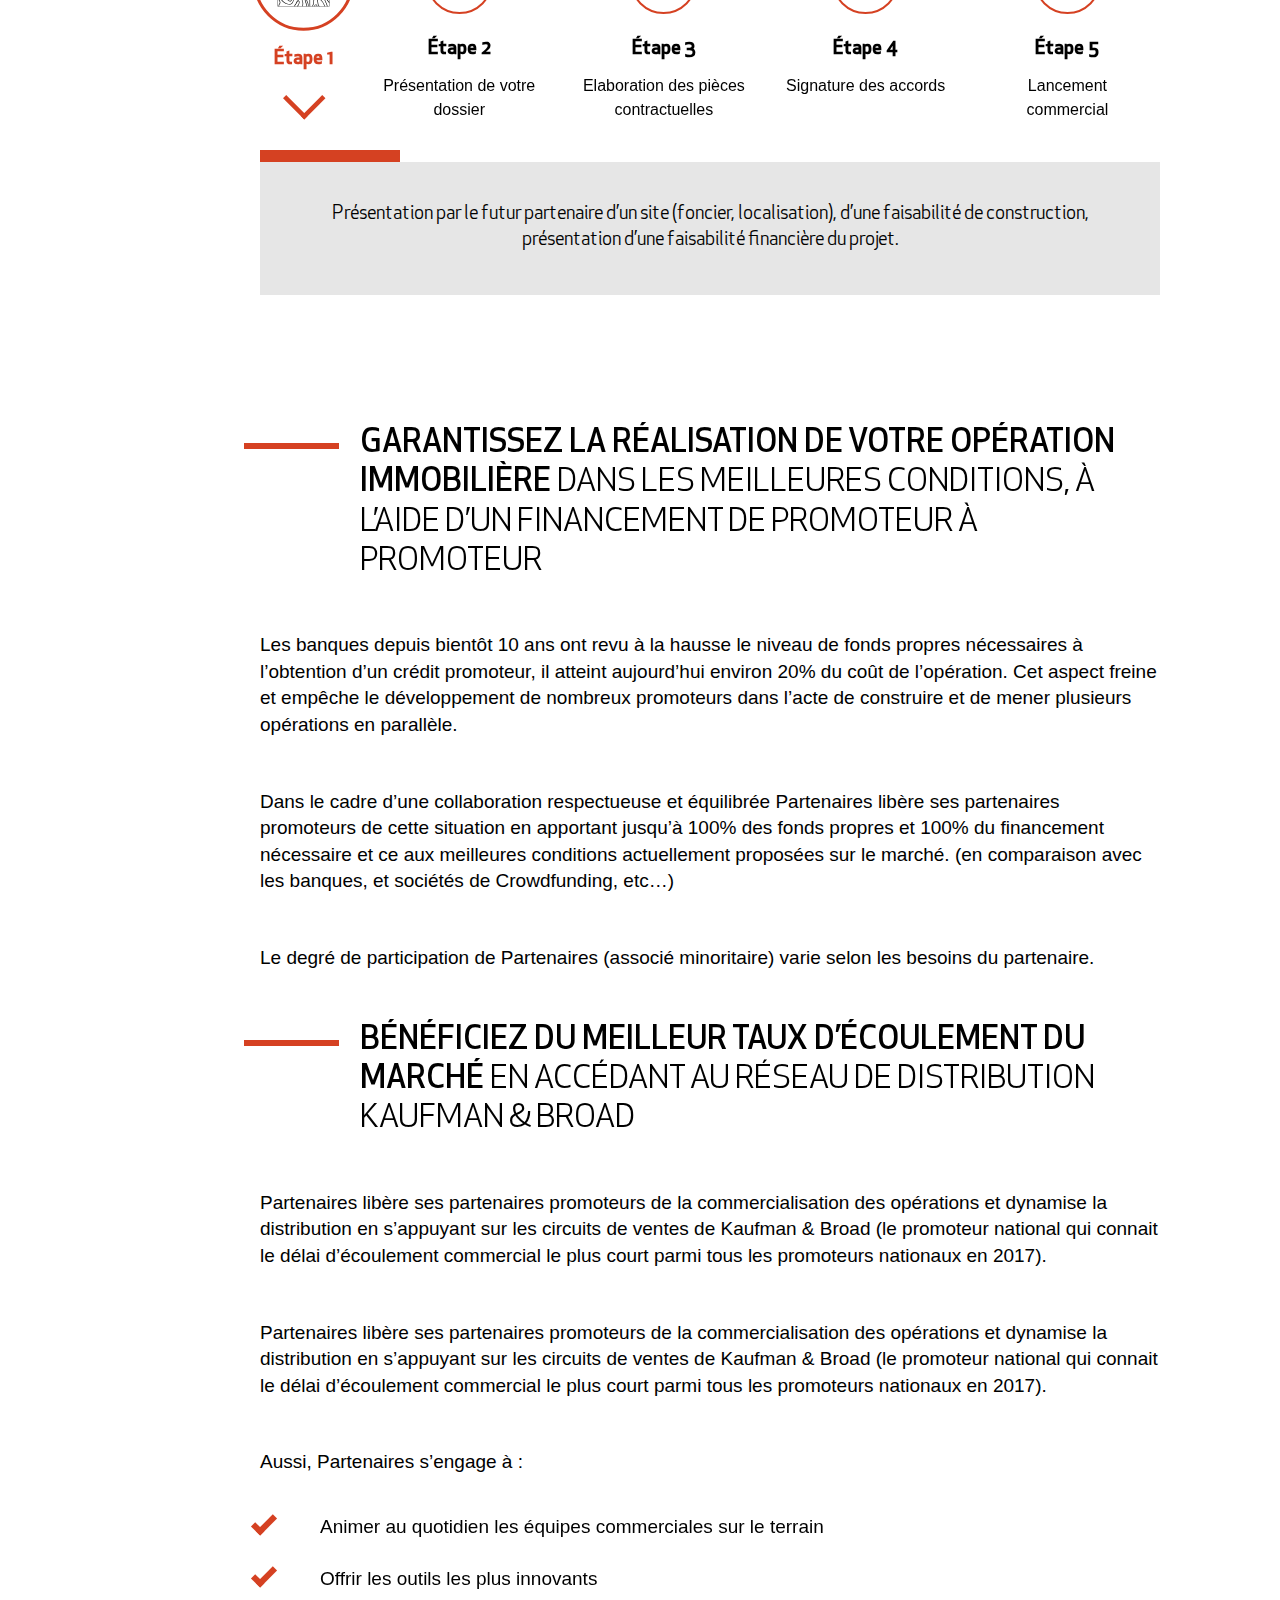
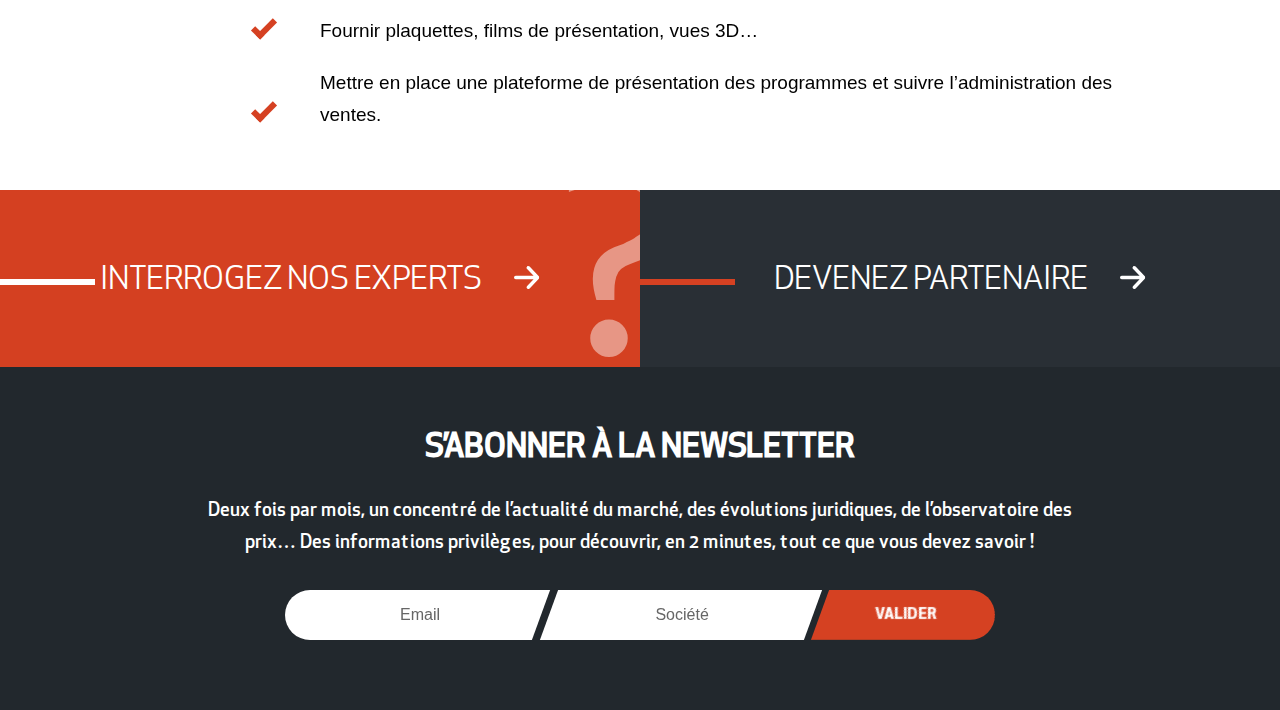
==== commit d77be351: "Add newsletter and support sections" ====
--- a/Hypernaut/index.html
+++ b/Hypernaut/index.html
@@ -189,6 +189,38 @@
             </div>
           </div>
         </div>
+        <div class="support">
+          <a href="#" class="support__question"> Interrogez nos experts <svg class="icon icon-arrow">
+              <use xlink:href="img/sprite.svg#icon-arrow"></use>
+            </svg>
+          </a>
+          <a href="#" class="support__partner"> Devenez partenaire <svg class="icon icon-arrow">
+              <use xlink:href="img/sprite.svg#icon-arrow"></use>
+            </svg>
+          </a>
+        </div>
+        <section class="newsletter">
+          <div class="newsletter__container">
+            <h3 class="newsletter__title">
+              <svg class="icon icon-letter">
+                <use xlink:href="img/sprite.svg#icon-letter"></use>
+              </svg> s’abonner à la newsletter </h3>
+            <p class="newsletter__text"> Deux fois par mois, un concentré de l’actualité du marché, des évolutions juridiques, de l’observatoire des prix… Des informations privilèges, pour découvrir, en 2 minutes, tout ce que vous devez savoir ! </p>
+            <form class="newsletter__form" id="newsletter">
+              <div class="newsletter__form-wrapper">
+                <div class="newsletter__email-wrapper">
+                  <input class="newsletter__email" id="newsletter-email" type="text" placeholder="Email" name="email">
+                </div>
+                <div class="newsletter__company-wrapper">
+                  <input class="newsletter__company" id="newsletter-company" type="text" placeholder="Société" name="company">
+                </div>
+                <div class="newsletter__submit-wrapper">
+                  <button class="newsletter__submit" id="newsletter-submit" type="submit"> valider </button>
+                </div>
+              </div>
+            </form>
+          </div>
+        </section>
       </main>
     </div>
     <!-- END content -->
--- a/Hypernaut/css/app.css
+++ b/Hypernaut/css/app.css
@@ -1,2 +1,2 @@
-.icon-book,.icon-compas{width:1.41em;height:1em;fill:initial}.icon-compas{width:1em}.icon-envelop{width:1.69em;height:1em}.icon-list{width:.95em;height:1em;fill:initial}.icon-lock{width:.82em;height:1em}.icon-pen,.icon-wood{width:1.06em;height:1em;fill:initial}.icon-wood{width:1em}a,abbr,acronym,address,applet,article,aside,audio,b,big,blockquote,body,canvas,caption,center,cite,code,dd,del,details,dfn,div,dl,dt,em,embed,figcaption,figure,footer,form,h1,h2,h3,h4,h5,h6,header,hgroup,html,i,iframe,ins,kbd,label,legend,li,mark,menu,nav,object,ol,output,p,pre,q,ruby,s,samp,section,small,span,strike,strong,sub,summary,sup,table,tbody,td,tfoot,th,thead,time,tr,tt,u,ul,var,video{margin:0;padding:0;border:0;vertical-align:baseline}fieldset,img{margin:0;padding:0;vertical-align:baseline}html{-ms-text-size-adjust:100%;-webkit-text-size-adjust:100%;-webkit-box-sizing:border-box;box-sizing:border-box}a img,fieldset,img{border:0}input[type=email],input[type=tel],input[type=text],textarea{-webkit-appearance:none}button,input[type=submit]{cursor:pointer}button::-moz-focus-inner,input[type=submit]::-moz-focus-inner{padding:0;border:0}textarea{overflow:auto}button,input{margin:0;padding:0;border:0}a,a:focus,button,div,h1,h2,h3,h4,h5,h6,input,select,span,textarea{outline:0}ol,ul{list-style-type:none}table{border-spacing:0;border-collapse:collapse;width:100%}*,:after,:before{-webkit-box-sizing:inherit;box-sizing:inherit}@media (prefers-reduced-motion:reduce){*{-webkit-transition:none!important;-o-transition:none!important;transition:none!important}}@font-face{font-family:Apex-normal;src:url(../fonts/ApexNew-normal.woff2) format("woff2"),url(../fonts/ApexNew-normal.woff) format("woff");font-weight:400;font-style:normal;font-display:swap}@font-face{font-family:Apex-light;src:url(../fonts/ApexNew-300.woff2) format("woff2"),url(../fonts/ApexNew-300.woff) format("woff");font-weight:400;font-style:normal;font-display:swap}@font-face{font-family:Apex-medium;src:url(../fonts/ApexNew-500.woff2) format("woff2"),url(../fonts/ApexNew-500.woff) format("woff");font-weight:400;font-style:normal;font-display:swap}@font-face{font-family:Apex-bold;src:url(../fonts/ApexNew-700.woff2) format("woff2"),url(../fonts/ApexNew-700.woff) format("woff");font-weight:400;font-style:normal;font-display:swap}body{background:#fff;font-size:18px;font-family:Apex-normal,Arial,Helvetica,sans-serif;line-height:1.4}.header{width:100%;max-height:570px;padding:0;margin:0;color:#fff;background-color:#292f35;display:-webkit-box;display:-ms-flexbox;display:flex;-webkit-box-pack:justify;-ms-flex-pack:justify;justify-content:space-between}.header__promo{position:relative;z-index:2;right:-35%;top:-30px;max-width:940px;width:100%;height:390px;padding-top:130px;background-image:url(./img/header-promo.jpg);background-repeat:no-repeat;background-size:cover;background-position:center center;font-size:56px;font-family:Apex-light,sans-serif;line-height:1.1}.header__promo::after{content:'';display:block;position:absolute;top:0;left:0;width:100%;height:100%;background-color:rgba(20,25,29,.85)}.header__promo-text{position:relative;left:-100px;z-index:1}.header__promo-medium{font-family:Apex-medium,sans-serif}.header__promo-red{color:#d54122}.header__left,.header__right{display:inline-block}.header__left{margin:0;padding:40px 40px 0;-webkit-box-flex:2;-ms-flex:2;flex:2}.header__right{-webkit-box-flex:1;-ms-flex:1;flex:1;width:30%;background-color:#14191d;position:relative;padding:40px 0}.header__contact{margin:0 auto;width:100%;padding:0 30px;text-align:center;overflow:hidden}.header__contact-block{display:block;margin:0 auto;color:inherit;text-decoration:none}.header__contact-block:hover{text-decoration:underline;color:#d54122;will-change:color;-webkit-transition:color .2s ease-in;-o-transition:color .2s ease-in;transition:color .2s ease-in}.header__contact-block--top{margin-bottom:21px}.header__contact-block--bottom{position:relative;border:1px solid #d54122;padding:20px;font-family:Apex-medium,sans-serif;font-size:19px}.header__contact-block--bottom::after,.header__contact-block--bottom::before{content:'';position:absolute;display:block;height:1px;width:100%;background-color:#d54122}.header__contact-block--bottom::before{top:-1px;left:-100%}.header__contact-block--bottom::after{bottom:-1px;right:-100%}.icon-lock{position:relative;top:2px;fill:#d54122;font-size:24px;margin-right:15px}.icon-envelop{position:relative;bottom:-2px;font-size:16px;fill:#fff;margin-left:15px}.logo,.main-nav{display:inline-block}.logo{width:170px;height:170px;background-color:#d54122;padding:62px 24px 10px 45px}.logo:hover{background-color:#e26348;will-change:background-color;-webkit-transition:background-color .2s ease-in;-o-transition:background-color .2s ease-in;transition:background-color .2s ease-in}.logo:hover path{fill:#14191d;will-change:fill;-webkit-transition:fill .2s ease-in;-o-transition:fill .2s ease-in;transition:fill .2s ease-in}.main-nav{font-size:18px;font-family:Apex-normal,Arial,Helvetica,sans-serif;vertical-align:top;padding-left:60px}.main-nav__list{margin:0;padding:0}.main-nav__item{list-style:none;display:inline-block}.main-nav__item:not(:last-child){margin-right:44px}.main-nav__link{color:inherit;text-decoration:none;letter-spacing:1.75px}.main-nav__link:hover{text-decoration:underline;color:#d54122;will-change:color;-webkit-transition:color .2s ease-in;-o-transition:color .2s ease-in;transition:color .2s ease-in}.main-nav__link:active{color:#14191d}.main__container{max-width:1440px;margin:0 auto;display:-webkit-box;display:-ms-flexbox;display:flex;-webkit-box-orient:horizontal;-webkit-box-direction:normal;-ms-flex-flow:row nowrap;flex-flow:row nowrap}.main__left{padding-left:40px;min-width:260px}.main__right-container{max-width:900px}.breadcrumbs{font-family:Myriad Pro,Arial,Helvetica,sans-serif;font-weight:400;font-size:13px;margin-bottom:35px}.breadcrumbs__container{max-width:900px;margin:0 auto;padding:25px 0}.breadcrumbs__list{list-style:none}.breadcrumbs__item{display:inline-block;color:#969da4}.breadcrumbs__item:not(:first-child){margin-left:10px}.breadcrumbs__item:not(:first-child)::before{content:'>';color:inherit;font-size:inherit;margin-right:10px}.breadcrumbs__link{text-decoration:none;color:inherit}.breadcrumbs__link:hover,.services__link:hover{text-decoration:underline;color:#d54122;will-change:color;-webkit-transition:color .2s ease-in;-o-transition:color .2s ease-in;transition:color .2s ease-in}.services{position:-webkit-sticky;position:sticky;top:25px}.services__title{text-transform:uppercase;font-family:Apex-bold,Arial,Helvetica,sans-serif;font-weight:900;font-size:19px;margin-bottom:30px}.services__item{color:#969da4;font-size:16px;margin-bottom:30px}.services__link{text-decoration:none;color:inherit}.services__link--active,.video{color:#000;position:relative}.services__link--active::before{content:'';position:absolute;bottom:2px;left:-39px;width:6px;height:22px;background-color:#d54122}.video{width:100%;color:#fff;margin-bottom:115px}.video__img{-o-object-fit:contain;object-fit:contain}.video__text{position:absolute;top:40px;left:40px}.video__text-part{display:block;width:100%;color:inherit;text-transform:uppercase;font-size:50px}.tabs{margin-bottom:130px}.tabs__title{text-align:center;text-transform:uppercase;font-size:32px;color:#000;padding:10px 40px;margin-bottom:35px}.tabs__title-accent{font-family:Apex-medium,Arial,Helvetica,sans-serif}.tabs__button-wrapper{display:-webkit-box;display:-ms-flexbox;display:flex;-webkit-box-pack:justify;-ms-flex-pack:justify;justify-content:space-between;-webkit-box-align:start;-ms-flex-align:start;align-items:flex-start;padding:0 10px;margin-bottom:40px}.tabs__button{background-color:transparent;border:0;text-align:center;max-width:165px;position:relative}.tabs__button--active{color:#d54122;position:relative}.tabs__button--active::after{content:'';position:absolute;bottom:-78px;left:-10px;min-width:140px;width:calc(100% + 20px);height:12px;display:block;background-color:#d54122}.tabs__button--active .tabs__icon{-webkit-transform:scale(1.5);-ms-transform:scale(1.5);transform:scale(1.5);-webkit-transition:-webkit-transform .2s ease-in;-o-transition:transform .2s ease-in;transition:transform .2s ease-in;transition:transform .2s ease-in,-webkit-transform .2s ease-in;font-size:35px;margin-bottom:30px;position:relative}.tabs__button--active .tabs__icon::after{content:'';position:absolute;top:100px;display:block;margin:0 auto;width:20px;height:20px;border-top:3px solid #d54122;border-right:3px solid #d54122;-webkit-transform:rotate(135deg);-ms-transform:rotate(135deg);transform:rotate(135deg)}.tabs__button--active .tabs__text{display:none}.tabs__icon{width:67px;height:67px;margin:0 auto 20px;border:2px solid #d54122;border-radius:50%;font-size:30px;-ms-flex-negative:0;flex-shrink:0;display:-webkit-box;display:-ms-flexbox;display:flex;-webkit-box-pack:center;-ms-flex-pack:center;justify-content:center;-webkit-box-align:center;-ms-flex-align:center;align-items:center}.tabs__stage{margin-bottom:8px;font-size:19px;line-height:1.68;font-family:Apex-medium,Arial,Helvetica,sans-serif}.tabs__stage:first-letter{text-transform:uppercase}.tabs__text{font-size:16px;line-height:1.5}.tabs__content{padding:40px;text-align:center;background-color:#e6e6e6;font-family:Apex-normal,Arial,Helvetica,sans-serif;font-size:19px;display:none}.tabs__content--active{display:block}.features{padding-bottom:40px}.features>p{font-size:19px;font-family:Myriad Pro,Arial,Helvetica,sans-serif;margin-bottom:50px}.features__point{position:relative;font-size:32px;line-height:1.23;text-transform:uppercase;margin-bottom:50px;padding-left:100px}.features__point:before{content:'';display:block;width:95px;height:6px;background-color:#d54122;position:absolute;top:18px;left:-16px}.features__point-bold{font-family:Apex-medium,Arial,Helvetica,sans-serif;font-weight:500}.features__list{font-size:19px;line-height:1.68;font-family:Myriad Pro,Arial,Helvetica,sans-serif;padding-left:60px;margin-top:-15px}.features__item{position:relative;margin-bottom:20px}.features__item::before{content:'';position:absolute;width:24px;height:13px;border-left:6px solid #d54122;border-bottom:6px solid #d54122;bottom:14px;left:-68px;-webkit-transform:rotate(-45deg);-ms-transform:rotate(-45deg);transform:rotate(-45deg)}
+.icon-arrow{width:1.1em;height:1em}.icon-book,.icon-compas{width:1.41em;height:1em;fill:initial}.icon-compas{width:1em}.icon-envelop{width:1.69em;height:1em}.icon-letter,.icon-list{width:1.21em;height:1em;fill:initial}.icon-list{width:.95em}.icon-lock{width:.82em;height:1em}.icon-pen,.icon-wood{width:1.06em;height:1em;fill:initial}.icon-wood{width:1em}a,abbr,acronym,address,applet,article,aside,audio,b,big,blockquote,body,canvas,caption,center,cite,code,dd,del,details,dfn,div,dl,dt,em,embed,figcaption,figure,footer,form,h1,h2,h3,h4,h5,h6,header,hgroup,html,i,iframe,ins,kbd,label,legend,li,mark,menu,nav,object,ol,output,p,pre,q,ruby,s,samp,section,small,span,strike,strong,sub,summary,sup,table,tbody,td,tfoot,th,thead,time,tr,tt,u,ul,var,video{margin:0;padding:0;border:0;vertical-align:baseline}fieldset,img{margin:0;padding:0;vertical-align:baseline}html{-ms-text-size-adjust:100%;-webkit-text-size-adjust:100%;-webkit-box-sizing:border-box;box-sizing:border-box}a img,fieldset,img{border:0}input[type=email],input[type=tel],input[type=text],textarea{-webkit-appearance:none}button,input[type=submit]{cursor:pointer}button::-moz-focus-inner,input[type=submit]::-moz-focus-inner{padding:0;border:0}textarea{overflow:auto}button,input{margin:0;padding:0;border:0}a,a:focus,button,div,h1,h2,h3,h4,h5,h6,input,select,span,textarea{outline:0}ol,ul{list-style-type:none}table{border-spacing:0;border-collapse:collapse;width:100%}*,:after,:before{-webkit-box-sizing:inherit;box-sizing:inherit}@media (prefers-reduced-motion:reduce){*{-webkit-transition:none!important;-o-transition:none!important;transition:none!important}}@font-face{font-family:Apex-normal;src:url(../fonts/ApexNew-normal.woff2) format("woff2"),url(../fonts/ApexNew-normal.woff) format("woff");font-weight:400;font-style:normal;font-display:swap}@font-face{font-family:Apex-light;src:url(../fonts/ApexNew-300.woff2) format("woff2"),url(../fonts/ApexNew-300.woff) format("woff");font-weight:400;font-style:normal;font-display:swap}@font-face{font-family:Apex-medium;src:url(../fonts/ApexNew-500.woff2) format("woff2"),url(../fonts/ApexNew-500.woff) format("woff");font-weight:400;font-style:normal;font-display:swap}@font-face{font-family:Apex-bold;src:url(../fonts/ApexNew-700.woff2) format("woff2"),url(../fonts/ApexNew-700.woff) format("woff");font-weight:400;font-style:normal;font-display:swap}body{background:#fff;font-size:18px;font-family:Apex-normal,Arial,Helvetica,sans-serif;line-height:1.4}.header{width:100%;max-height:570px;padding:0;margin:0;color:#fff;background-color:#292f35;display:-webkit-box;display:-ms-flexbox;display:flex;-webkit-box-pack:justify;-ms-flex-pack:justify;justify-content:space-between}.header__promo{position:relative;z-index:2;right:-35%;top:-30px;max-width:940px;width:100%;height:390px;padding-top:130px;background-image:url(../img/header-promo.jpg);background-repeat:no-repeat;background-size:cover;background-position:center center;font-size:56px;font-family:Apex-light,sans-serif;line-height:1.1}.header__promo::after{content:'';display:block;position:absolute;top:0;left:0;width:100%;height:100%;background-color:rgba(20,25,29,.85)}.header__promo-text{position:relative;left:-100px;z-index:1}.header__promo-medium{font-family:Apex-medium,sans-serif}.header__promo-red{color:#d54122}.header__left,.header__right{display:inline-block}.header__left{margin:0;padding:40px 40px 0;-webkit-box-flex:2;-ms-flex:2;flex:2}.header__right{-webkit-box-flex:1;-ms-flex:1;flex:1;width:30%;background-color:#14191d;position:relative;padding:40px 0}.header__contact{margin:0 auto;width:100%;padding:0 30px;text-align:center;overflow:hidden}.header__contact-block{display:block;margin:0 auto;color:inherit;text-decoration:none}.header__contact-block:hover{text-decoration:underline;color:#d54122;will-change:color;-webkit-transition:color .2s ease-in;-o-transition:color .2s ease-in;transition:color .2s ease-in}.header__contact-block--top{margin-bottom:21px}.header__contact-block--bottom{position:relative;border:1px solid #d54122;padding:20px;font-family:Apex-medium,sans-serif;font-size:19px}.header__contact-block--bottom::after,.header__contact-block--bottom::before{content:'';position:absolute;display:block;height:1px;width:100%;background-color:#d54122}.header__contact-block--bottom::before{top:-1px;left:-100%}.header__contact-block--bottom::after{bottom:-1px;right:-100%}.icon-lock{position:relative;top:2px;fill:#d54122;font-size:24px;margin-right:15px}.icon-envelop{position:relative;bottom:-2px;font-size:16px;fill:#fff;margin-left:15px}.logo,.main-nav{display:inline-block}.logo{width:170px;height:170px;background-color:#d54122;padding:62px 24px 10px 45px}.logo:hover{background-color:#e26348;will-change:background-color;-webkit-transition:background-color .2s ease-in;-o-transition:background-color .2s ease-in;transition:background-color .2s ease-in}.logo:hover path,.support__question:hover .icon-arrow{fill:#14191d;will-change:fill;-webkit-transition:fill .2s ease-in;-o-transition:fill .2s ease-in;transition:fill .2s ease-in}.main-nav{font-size:18px;font-family:Apex-normal,Arial,Helvetica,sans-serif;vertical-align:top;padding-left:60px}.main-nav__list{margin:0;padding:0}.main-nav__item{list-style:none;display:inline-block}.main-nav__item:not(:last-child){margin-right:44px}.main-nav__link{color:inherit;text-decoration:none;letter-spacing:1.75px}.main-nav__link:hover{text-decoration:underline;color:#d54122;will-change:color;-webkit-transition:color .2s ease-in;-o-transition:color .2s ease-in;transition:color .2s ease-in}.main-nav__link:active{color:#14191d}.main__container{max-width:1440px;margin:0 auto;display:-webkit-box;display:-ms-flexbox;display:flex;-webkit-box-orient:horizontal;-webkit-box-direction:normal;-ms-flex-flow:row nowrap;flex-flow:row nowrap}.main__left{padding-left:40px;min-width:260px}.main__right-container{max-width:900px}.breadcrumbs{font-family:Myriad Pro,Arial,Helvetica,sans-serif;font-weight:400;font-size:13px;margin-bottom:35px}.breadcrumbs__container{max-width:900px;margin:0 auto;padding:25px 0}.breadcrumbs__list{list-style:none}.breadcrumbs__item{display:inline-block;color:#969da4}.breadcrumbs__item:not(:first-child){margin-left:10px}.breadcrumbs__item:not(:first-child)::before{content:'>';color:inherit;font-size:inherit;margin-right:10px}.breadcrumbs__link{text-decoration:none;color:inherit}.breadcrumbs__link:hover,.services__link:hover{text-decoration:underline;color:#d54122;will-change:color;-webkit-transition:color .2s ease-in;-o-transition:color .2s ease-in;transition:color .2s ease-in}.services{position:-webkit-sticky;position:sticky;top:25px}.services__title{text-transform:uppercase;font-family:Apex-bold,Arial,Helvetica,sans-serif;font-weight:900;font-size:19px;margin-bottom:30px}.services__item{color:#969da4;font-size:16px;margin-bottom:30px}.services__link{text-decoration:none;color:inherit}.services__link--active,.video{color:#000;position:relative}.services__link--active::before{content:'';position:absolute;bottom:2px;left:-39px;width:6px;height:22px;background-color:#d54122}.video{width:100%;color:#fff;margin-bottom:115px}.video__img{-o-object-fit:contain;object-fit:contain}.video__text{position:absolute;top:40px;left:40px}.video__text-part{display:block;width:100%;color:inherit;text-transform:uppercase;font-size:50px}.tabs{margin-bottom:130px}.tabs__title{text-align:center;text-transform:uppercase;font-size:32px;color:#000;padding:10px 40px;margin-bottom:35px}.tabs__title-accent{font-family:Apex-medium,Arial,Helvetica,sans-serif}.tabs__button-wrapper{display:-webkit-box;display:-ms-flexbox;display:flex;-webkit-box-pack:justify;-ms-flex-pack:justify;justify-content:space-between;-webkit-box-align:start;-ms-flex-align:start;align-items:flex-start;padding:0 10px;margin-bottom:40px}.tabs__button{background-color:transparent;border:0;text-align:center;max-width:165px;position:relative}.tabs__button--active{color:#d54122;position:relative}.tabs__button--active::after{content:'';position:absolute;bottom:-78px;left:-10px;min-width:140px;width:calc(100% + 20px);height:12px;display:block;background-color:#d54122}.tabs__button--active .tabs__icon{-webkit-transform:scale(1.5);-ms-transform:scale(1.5);transform:scale(1.5);-webkit-transition:-webkit-transform .2s ease-in;-o-transition:transform .2s ease-in;transition:transform .2s ease-in;transition:transform .2s ease-in,-webkit-transform .2s ease-in;font-size:35px;margin-bottom:30px;position:relative}.tabs__button--active .tabs__icon::after{content:'';position:absolute;top:100px;display:block;margin:0 auto;width:20px;height:20px;border-top:3px solid #d54122;border-right:3px solid #d54122;-webkit-transform:rotate(135deg);-ms-transform:rotate(135deg);transform:rotate(135deg)}.tabs__button--active .tabs__text{display:none}.tabs__icon{width:67px;height:67px;margin:0 auto 20px;border:2px solid #d54122;border-radius:50%;font-size:30px;-ms-flex-negative:0;flex-shrink:0;display:-webkit-box;display:-ms-flexbox;display:flex;-webkit-box-pack:center;-ms-flex-pack:center;justify-content:center;-webkit-box-align:center;-ms-flex-align:center;align-items:center}.tabs__stage{margin-bottom:8px;font-size:19px;line-height:1.68;font-family:Apex-medium,Arial,Helvetica,sans-serif}.tabs__stage:first-letter{text-transform:uppercase}.tabs__text{font-size:16px;line-height:1.5}.tabs__content{padding:40px;text-align:center;background-color:#e6e6e6;font-family:Apex-normal,Arial,Helvetica,sans-serif;font-size:19px;display:none}.tabs__content--active{display:block}.features{padding-bottom:40px}.features>p{font-size:19px;font-family:Myriad Pro,Arial,Helvetica,sans-serif;margin-bottom:50px}.features__point{position:relative;font-size:32px;line-height:1.23;text-transform:uppercase;margin-bottom:50px;padding-left:100px}.features__point:before{content:'';display:block;width:95px;height:6px;background-color:#d54122;position:absolute;top:18px;left:-16px}.features__point-bold{font-family:Apex-medium,Arial,Helvetica,sans-serif;font-weight:500}.features__list{font-size:19px;line-height:1.68;font-family:Myriad Pro,Arial,Helvetica,sans-serif;padding-left:60px;margin-top:-15px}.features__item{position:relative;margin-bottom:20px}.features__item::before{content:'';position:absolute;width:24px;height:13px;border-left:6px solid #d54122;border-bottom:6px solid #d54122;bottom:14px;left:-68px;-webkit-transform:rotate(-45deg);-ms-transform:rotate(-45deg);transform:rotate(-45deg)}.support{width:100%;display:-webkit-box;display:-ms-flexbox;display:flex;-webkit-box-orient:horizontal;-webkit-box-direction:normal;-ms-flex-flow:row nowrap;flex-flow:row nowrap}.support__partner,.support__question{color:#fff;text-transform:uppercase;font-size:32px;text-decoration:none;text-align:center;-webkit-box-flex:1;-ms-flex:1;flex:1;padding:63px 0}.support__partner:hover,.support__question:hover{text-decoration:underline;will-change:color;-webkit-transition:color .2s ease-in;-o-transition:color .2s ease-in;transition:color .2s ease-in}.support__partner:hover{color:#d54122}.support__question:hover{color:#14191d}.support__partner:hover .icon-arrow{fill:#d54122;will-change:fill;-webkit-transition:fill .2s ease-in;-o-transition:fill .2s ease-in;transition:fill .2s ease-in}.support__question::before{background-color:#fff}.support__partner::before,.support__question::before{content:'';display:block;position:relative;top:26px;left:0;width:95px;height:6px}.support__question::after{content:'?';font-size:257px;color:rgba(255,255,255,.45);position:absolute;top:-80px;right:-45px;font-family:Apex-medium,Arial,Helvetica,sans-serif;font-weight:500}.support__partner::before{background-color:#d54122}.support__question{position:relative;background-color:#d44021;overflow:hidden}.support__partner{background-color:#292f35}.icon-arrow{font-size:23px;fill:#fff;margin-left:27px}.newsletter{background-color:#22282d;color:#fff;font-family:Apex-medium,Arial,Helvetica,sans-serif}.newsletter__container{max-width:900px;margin:0 auto;text-align:center;padding:50px 0 70px}.newsletter__title{text-transform:uppercase;font-size:32px;line-height:2;margin-bottom:15px}.newsletter__title .icon-letter{fill:#d44021;font-size:48px;position:absolute;top:5px;left:145px}.newsletter__text{font-size:19px;line-height:1.68;margin-bottom:30px}.newsletter__form-wrapper{max-width:710px;margin:0 auto;height:50px;border-radius:25px;overflow:hidden;display:-webkit-box;display:-ms-flexbox;display:flex;-webkit-box-pack:justify;-ms-flex-pack:justify;justify-content:space-between;-webkit-box-orient:horizontal;-webkit-box-direction:normal;-ms-flex-flow:row nowrap;flex-flow:row nowrap}.newsletter__company,.newsletter__email{display:block;height:50px;padding:10px 15px;background-color:#fff;border:0;text-align:center}.newsletter__company::-webkit-input-placeholder,.newsletter__email::-webkit-input-placeholder{font-size:16px;color:#666}.newsletter__company::-moz-placeholder,.newsletter__email::-moz-placeholder{font-size:16px;color:#666}.newsletter__company:-ms-input-placeholder,.newsletter__company::-ms-input-placeholder,.newsletter__email:-ms-input-placeholder,.newsletter__email::-ms-input-placeholder{font-size:16px;color:#666}.newsletter__company::placeholder,.newsletter__email::placeholder{font-size:16px;color:#666}.newsletter__company-wrapper,.newsletter__email-wrapper{margin-right:8px;-webkit-box-flex:2;-ms-flex:2 0;flex:2 0}.newsletter__company,.newsletter__submit{margin-left:-25px}.newsletter__submit{display:block;height:50px;padding:10px 15px;font-size:16px;font-family:Apex-bold,Arial,Helvetica,sans-serif;font-weight:700;color:#fff;text-transform:uppercase;background-color:#d54122;border:0;-webkit-box-shadow:unset;box-shadow:unset}.newsletter__company-wrapper,.newsletter__email-wrapper,.newsletter__submit-wrapper{-webkit-transform:skewX(-20deg);-ms-transform:skewX(-20deg);transform:skewX(-20deg);overflow:hidden}.newsletter__company,.newsletter__email,.newsletter__submit{-webkit-transform:skewX(20deg);-ms-transform:skewX(20deg);transform:skewX(20deg);width:120%}.newsletter__submit-wrapper{-webkit-box-flex:1;-ms-flex:1 0;flex:1 0;min-width:185px;margin-right:-10px}.newsletter__email-wrapper{margin-left:-8px}.newsletter__email{margin-left:-15px}
 /*# sourceMappingURL=app.css.map */
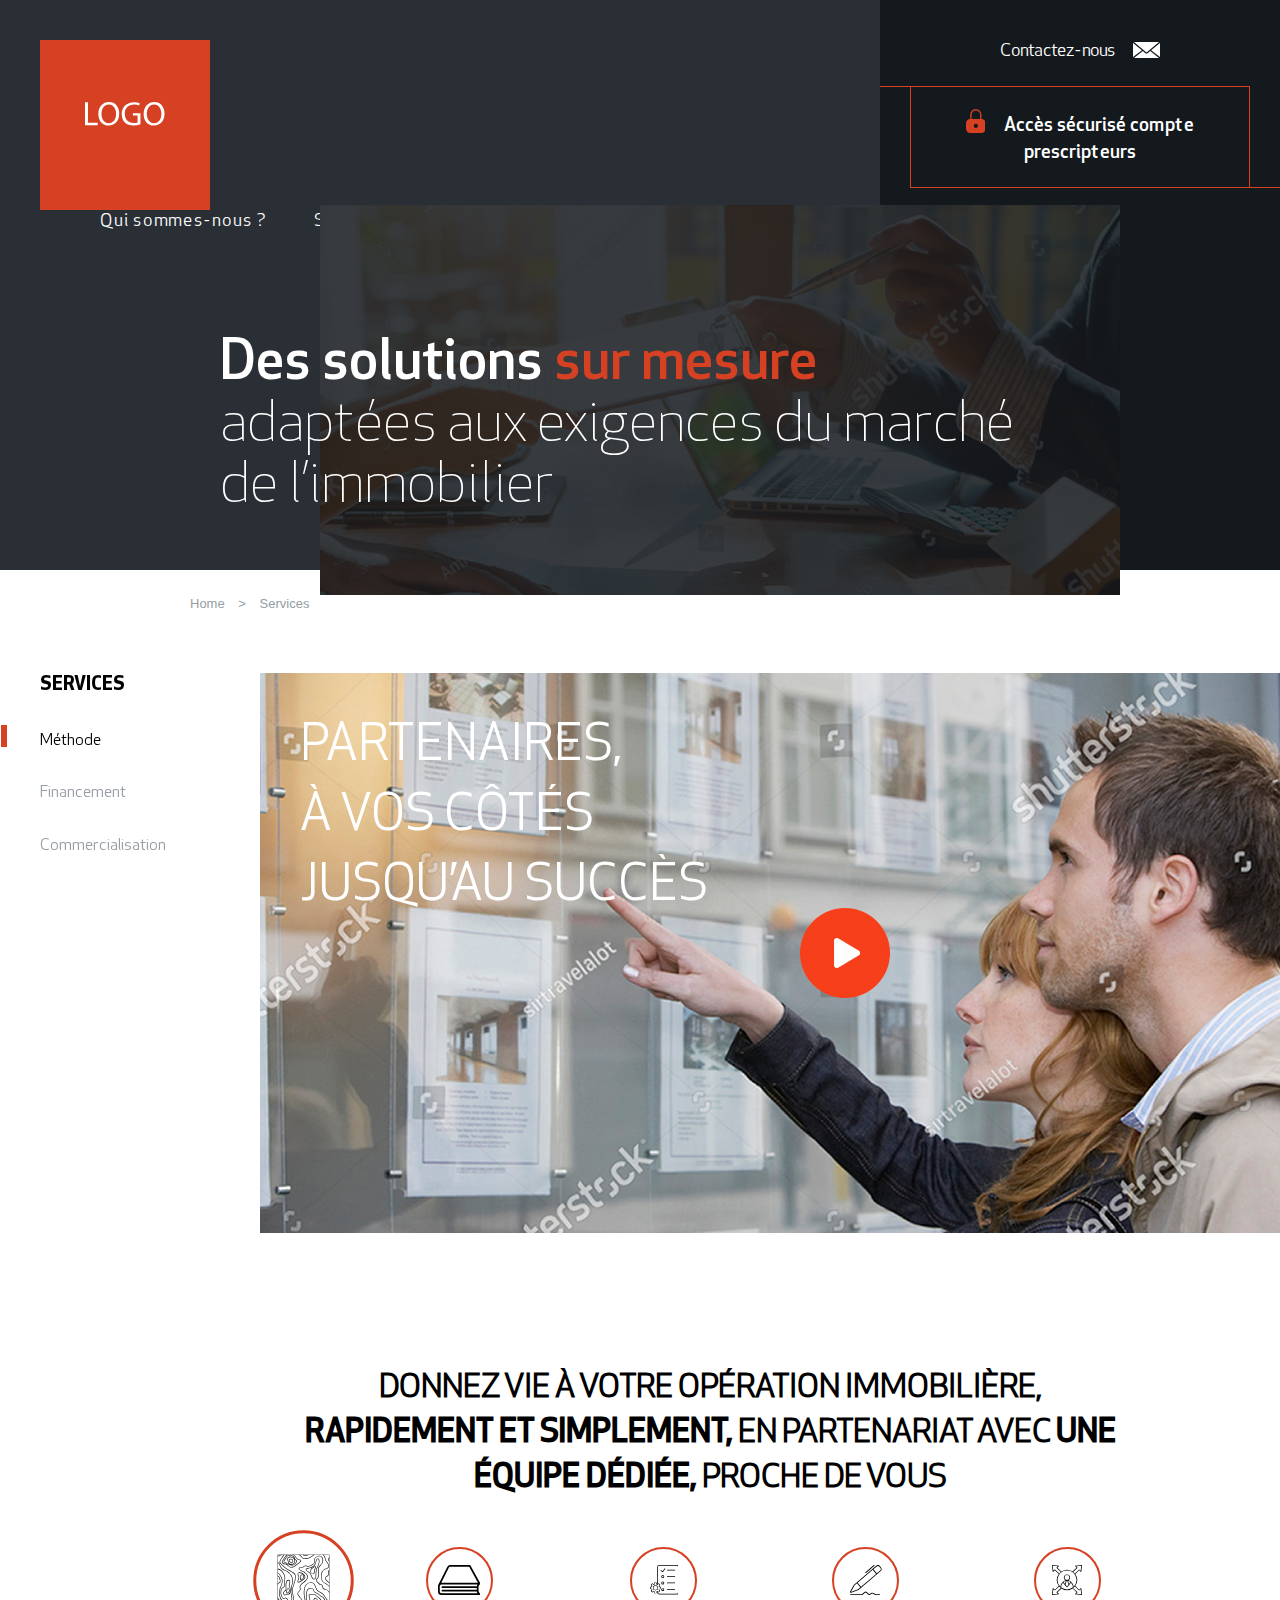
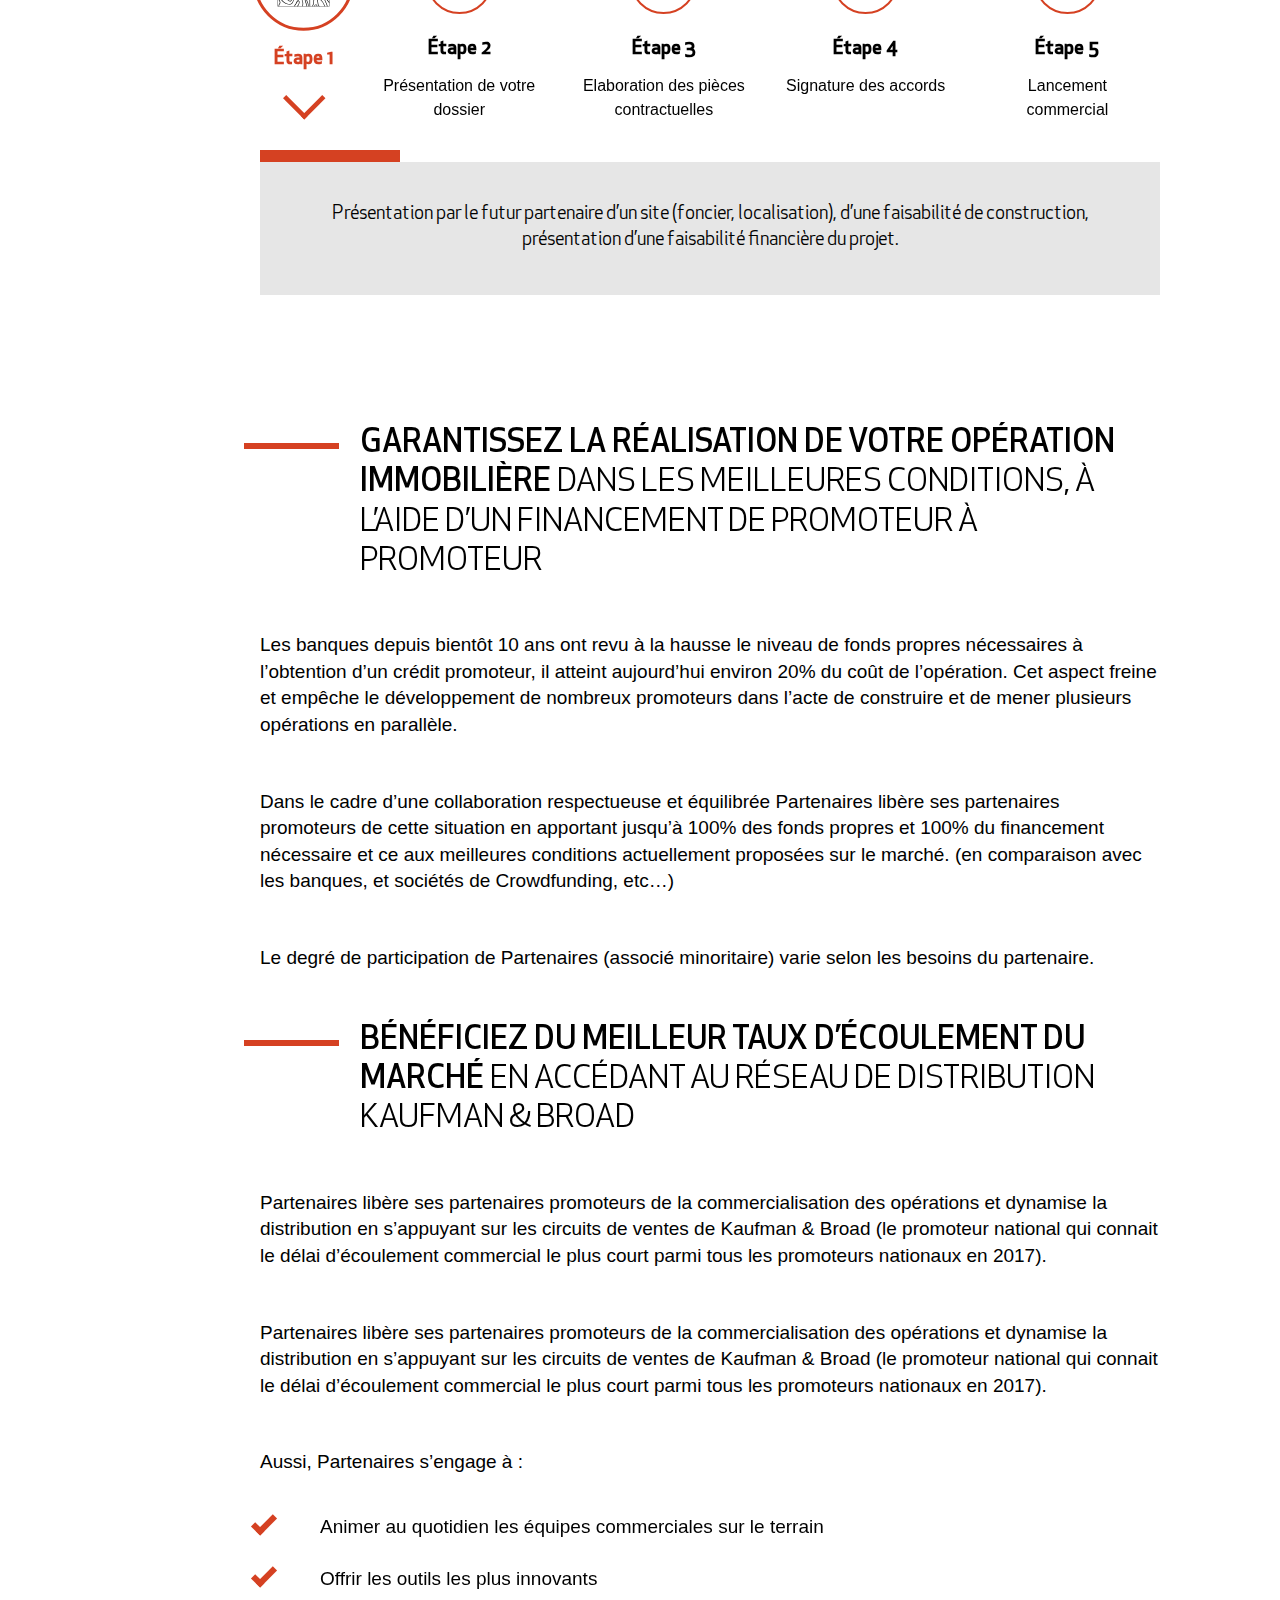
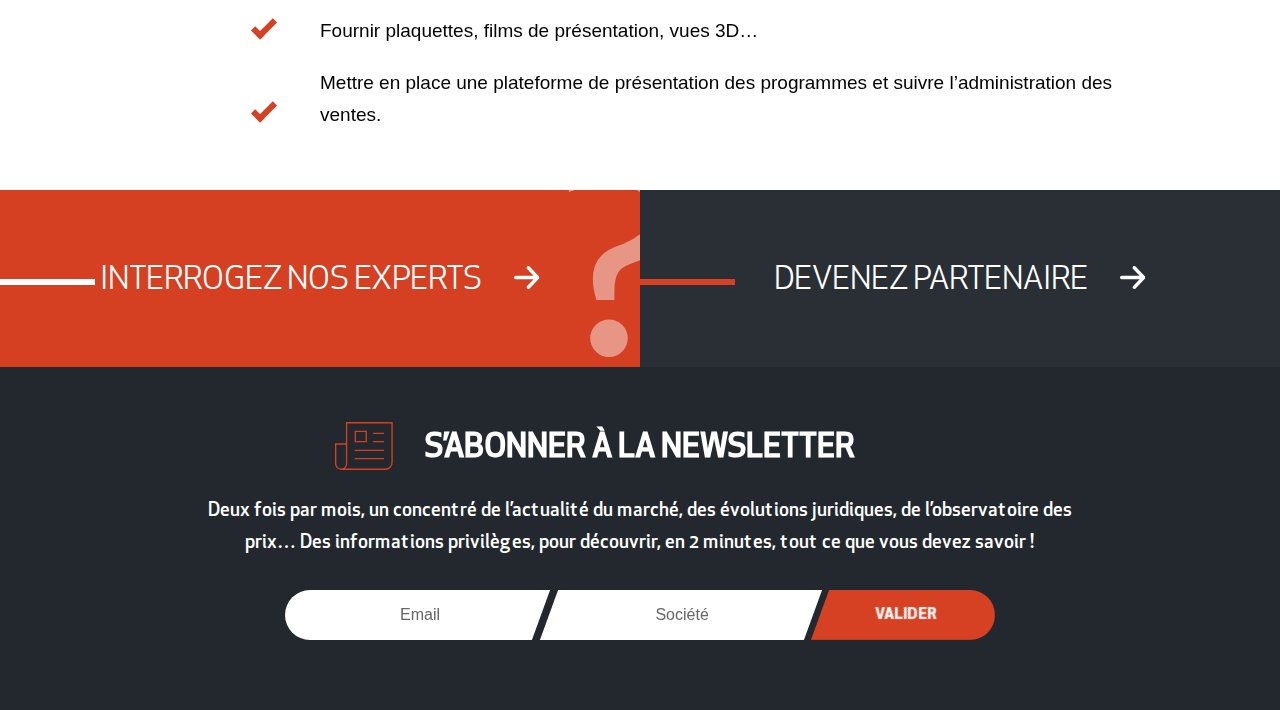
==== commit a9b3b1ff: "Update site" ====
--- a/Hypernaut/index.html
+++ b/Hypernaut/index.html
@@ -76,13 +76,13 @@
               <h2 class="services__title">services</h2>
               <ul class="services__list">
                 <li class="services__item">
-                  <a href="#" class="services__link services__link--active">Méthode</a>
+                  <a href="#tabs" class="services__link services__link--active">Méthode</a>
                 </li>
                 <li class="services__item">
-                  <a href="#" class="services__link">Financement</a>
+                  <a href="#finance" class="services__link">Financement</a>
                 </li>
                 <li class="services__item">
-                  <a href="#" class="services__link">Commercialisation</a>
+                  <a href="#commercial" class="services__link">Commercialisation</a>
                 </li>
               </ul>
             </div>
@@ -97,7 +97,7 @@
               </p>
             </div>
             <div class="main__right-container">
-              <div class="tabs">
+              <div class="tabs" id="tabs">
                 <h2 class="tabs__title"> donnez vie à votre opération immobilière, <span class="tabs__title-accent">rapidement et simplement,</span> en partenariat avec <span class="tabs__title-accent">une équipe dédiée,</span> proche de vous </h2>
                 <div class="tabs__button-wrapper">
                   <button class="tabs__button  tabs__button--active ">
@@ -165,14 +165,14 @@
                 </div>
               </div>
               <div class="features">
-                <div class="features__point">
+                <div class="features__point" id=finance>
                   <p>
                     <span class="features__point-bold"> Garantissez la réalisation de votre opération immobilière </span> dans les meilleures conditions, à l’aide d’un financement de promoteur à promoteur </p>
                 </div>
                 <p> Les banques depuis bientôt 10 ans ont revu à la hausse le niveau de fonds propres nécessaires à l’obtention d’un crédit promoteur, il atteint aujourd’hui environ 20% du coût de l’opération. Cet aspect freine et empêche le développement de nombreux promoteurs dans l’acte de construire et de mener plusieurs opérations en parallèle. </p>
                 <p> Dans le cadre d’une collaboration respectueuse et équilibrée Partenaires libère ses partenaires promoteurs de cette situation en apportant jusqu’à 100% des fonds propres et 100% du financement nécessaire et ce aux meilleures conditions actuellement proposées sur le marché. (en comparaison avec les banques, et sociétés de Crowdfunding, etc…) </p>
                 <p> Le degré de participation de Partenaires (associé minoritaire) varie selon les besoins du partenaire. </p>
-                <div class="features__point">
+                <div class="features__point" id=commercial>
                   <p>
                     <span class="features__point-bold"> Bénéficiez du meilleur taux d’écoulement du marché </span> en accédant au réseau de distribution Kaufman &amp; Broad </p>
                 </div>
--- a/Hypernaut/css/app.css
+++ b/Hypernaut/css/app.css
@@ -1,2 +1,2 @@
-.icon-arrow{width:1.1em;height:1em}.icon-book,.icon-compas{width:1.41em;height:1em;fill:initial}.icon-compas{width:1em}.icon-envelop{width:1.69em;height:1em}.icon-letter,.icon-list{width:1.21em;height:1em;fill:initial}.icon-list{width:.95em}.icon-lock{width:.82em;height:1em}.icon-pen,.icon-wood{width:1.06em;height:1em;fill:initial}.icon-wood{width:1em}a,abbr,acronym,address,applet,article,aside,audio,b,big,blockquote,body,canvas,caption,center,cite,code,dd,del,details,dfn,div,dl,dt,em,embed,figcaption,figure,footer,form,h1,h2,h3,h4,h5,h6,header,hgroup,html,i,iframe,ins,kbd,label,legend,li,mark,menu,nav,object,ol,output,p,pre,q,ruby,s,samp,section,small,span,strike,strong,sub,summary,sup,table,tbody,td,tfoot,th,thead,time,tr,tt,u,ul,var,video{margin:0;padding:0;border:0;vertical-align:baseline}fieldset,img{margin:0;padding:0;vertical-align:baseline}html{-ms-text-size-adjust:100%;-webkit-text-size-adjust:100%;-webkit-box-sizing:border-box;box-sizing:border-box}a img,fieldset,img{border:0}input[type=email],input[type=tel],input[type=text],textarea{-webkit-appearance:none}button,input[type=submit]{cursor:pointer}button::-moz-focus-inner,input[type=submit]::-moz-focus-inner{padding:0;border:0}textarea{overflow:auto}button,input{margin:0;padding:0;border:0}a,a:focus,button,div,h1,h2,h3,h4,h5,h6,input,select,span,textarea{outline:0}ol,ul{list-style-type:none}table{border-spacing:0;border-collapse:collapse;width:100%}*,:after,:before{-webkit-box-sizing:inherit;box-sizing:inherit}@media (prefers-reduced-motion:reduce){*{-webkit-transition:none!important;-o-transition:none!important;transition:none!important}}@font-face{font-family:Apex-normal;src:url(../fonts/ApexNew-normal.woff2) format("woff2"),url(../fonts/ApexNew-normal.woff) format("woff");font-weight:400;font-style:normal;font-display:swap}@font-face{font-family:Apex-light;src:url(../fonts/ApexNew-300.woff2) format("woff2"),url(../fonts/ApexNew-300.woff) format("woff");font-weight:400;font-style:normal;font-display:swap}@font-face{font-family:Apex-medium;src:url(../fonts/ApexNew-500.woff2) format("woff2"),url(../fonts/ApexNew-500.woff) format("woff");font-weight:400;font-style:normal;font-display:swap}@font-face{font-family:Apex-bold;src:url(../fonts/ApexNew-700.woff2) format("woff2"),url(../fonts/ApexNew-700.woff) format("woff");font-weight:400;font-style:normal;font-display:swap}body{background:#fff;font-size:18px;font-family:Apex-normal,Arial,Helvetica,sans-serif;line-height:1.4}.header{width:100%;max-height:570px;padding:0;margin:0;color:#fff;background-color:#292f35;display:-webkit-box;display:-ms-flexbox;display:flex;-webkit-box-pack:justify;-ms-flex-pack:justify;justify-content:space-between}.header__promo{position:relative;z-index:2;right:-35%;top:-30px;max-width:940px;width:100%;height:390px;padding-top:130px;background-image:url(../img/header-promo.jpg);background-repeat:no-repeat;background-size:cover;background-position:center center;font-size:56px;font-family:Apex-light,sans-serif;line-height:1.1}.header__promo::after{content:'';display:block;position:absolute;top:0;left:0;width:100%;height:100%;background-color:rgba(20,25,29,.85)}.header__promo-text{position:relative;left:-100px;z-index:1}.header__promo-medium{font-family:Apex-medium,sans-serif}.header__promo-red{color:#d54122}.header__left,.header__right{display:inline-block}.header__left{margin:0;padding:40px 40px 0;-webkit-box-flex:2;-ms-flex:2;flex:2}.header__right{-webkit-box-flex:1;-ms-flex:1;flex:1;width:30%;background-color:#14191d;position:relative;padding:40px 0}.header__contact{margin:0 auto;width:100%;padding:0 30px;text-align:center;overflow:hidden}.header__contact-block{display:block;margin:0 auto;color:inherit;text-decoration:none}.header__contact-block:hover{text-decoration:underline;color:#d54122;will-change:color;-webkit-transition:color .2s ease-in;-o-transition:color .2s ease-in;transition:color .2s ease-in}.header__contact-block--top{margin-bottom:21px}.header__contact-block--bottom{position:relative;border:1px solid #d54122;padding:20px;font-family:Apex-medium,sans-serif;font-size:19px}.header__contact-block--bottom::after,.header__contact-block--bottom::before{content:'';position:absolute;display:block;height:1px;width:100%;background-color:#d54122}.header__contact-block--bottom::before{top:-1px;left:-100%}.header__contact-block--bottom::after{bottom:-1px;right:-100%}.icon-lock{position:relative;top:2px;fill:#d54122;font-size:24px;margin-right:15px}.icon-envelop{position:relative;bottom:-2px;font-size:16px;fill:#fff;margin-left:15px}.logo,.main-nav{display:inline-block}.logo{width:170px;height:170px;background-color:#d54122;padding:62px 24px 10px 45px}.logo:hover{background-color:#e26348;will-change:background-color;-webkit-transition:background-color .2s ease-in;-o-transition:background-color .2s ease-in;transition:background-color .2s ease-in}.logo:hover path,.support__question:hover .icon-arrow{fill:#14191d;will-change:fill;-webkit-transition:fill .2s ease-in;-o-transition:fill .2s ease-in;transition:fill .2s ease-in}.main-nav{font-size:18px;font-family:Apex-normal,Arial,Helvetica,sans-serif;vertical-align:top;padding-left:60px}.main-nav__list{margin:0;padding:0}.main-nav__item{list-style:none;display:inline-block}.main-nav__item:not(:last-child){margin-right:44px}.main-nav__link{color:inherit;text-decoration:none;letter-spacing:1.75px}.main-nav__link:hover{text-decoration:underline;color:#d54122;will-change:color;-webkit-transition:color .2s ease-in;-o-transition:color .2s ease-in;transition:color .2s ease-in}.main-nav__link:active{color:#14191d}.main__container{max-width:1440px;margin:0 auto;display:-webkit-box;display:-ms-flexbox;display:flex;-webkit-box-orient:horizontal;-webkit-box-direction:normal;-ms-flex-flow:row nowrap;flex-flow:row nowrap}.main__left{padding-left:40px;min-width:260px}.main__right-container{max-width:900px}.breadcrumbs{font-family:Myriad Pro,Arial,Helvetica,sans-serif;font-weight:400;font-size:13px;margin-bottom:35px}.breadcrumbs__container{max-width:900px;margin:0 auto;padding:25px 0}.breadcrumbs__list{list-style:none}.breadcrumbs__item{display:inline-block;color:#969da4}.breadcrumbs__item:not(:first-child){margin-left:10px}.breadcrumbs__item:not(:first-child)::before{content:'>';color:inherit;font-size:inherit;margin-right:10px}.breadcrumbs__link{text-decoration:none;color:inherit}.breadcrumbs__link:hover,.services__link:hover{text-decoration:underline;color:#d54122;will-change:color;-webkit-transition:color .2s ease-in;-o-transition:color .2s ease-in;transition:color .2s ease-in}.services{position:-webkit-sticky;position:sticky;top:25px}.services__title{text-transform:uppercase;font-family:Apex-bold,Arial,Helvetica,sans-serif;font-weight:900;font-size:19px;margin-bottom:30px}.services__item{color:#969da4;font-size:16px;margin-bottom:30px}.services__link{text-decoration:none;color:inherit}.services__link--active,.video{color:#000;position:relative}.services__link--active::before{content:'';position:absolute;bottom:2px;left:-39px;width:6px;height:22px;background-color:#d54122}.video{width:100%;color:#fff;margin-bottom:115px}.video__img{-o-object-fit:contain;object-fit:contain}.video__text{position:absolute;top:40px;left:40px}.video__text-part{display:block;width:100%;color:inherit;text-transform:uppercase;font-size:50px}.tabs{margin-bottom:130px}.tabs__title{text-align:center;text-transform:uppercase;font-size:32px;color:#000;padding:10px 40px;margin-bottom:35px}.tabs__title-accent{font-family:Apex-medium,Arial,Helvetica,sans-serif}.tabs__button-wrapper{display:-webkit-box;display:-ms-flexbox;display:flex;-webkit-box-pack:justify;-ms-flex-pack:justify;justify-content:space-between;-webkit-box-align:start;-ms-flex-align:start;align-items:flex-start;padding:0 10px;margin-bottom:40px}.tabs__button{background-color:transparent;border:0;text-align:center;max-width:165px;position:relative}.tabs__button--active{color:#d54122;position:relative}.tabs__button--active::after{content:'';position:absolute;bottom:-78px;left:-10px;min-width:140px;width:calc(100% + 20px);height:12px;display:block;background-color:#d54122}.tabs__button--active .tabs__icon{-webkit-transform:scale(1.5);-ms-transform:scale(1.5);transform:scale(1.5);-webkit-transition:-webkit-transform .2s ease-in;-o-transition:transform .2s ease-in;transition:transform .2s ease-in;transition:transform .2s ease-in,-webkit-transform .2s ease-in;font-size:35px;margin-bottom:30px;position:relative}.tabs__button--active .tabs__icon::after{content:'';position:absolute;top:100px;display:block;margin:0 auto;width:20px;height:20px;border-top:3px solid #d54122;border-right:3px solid #d54122;-webkit-transform:rotate(135deg);-ms-transform:rotate(135deg);transform:rotate(135deg)}.tabs__button--active .tabs__text{display:none}.tabs__icon{width:67px;height:67px;margin:0 auto 20px;border:2px solid #d54122;border-radius:50%;font-size:30px;-ms-flex-negative:0;flex-shrink:0;display:-webkit-box;display:-ms-flexbox;display:flex;-webkit-box-pack:center;-ms-flex-pack:center;justify-content:center;-webkit-box-align:center;-ms-flex-align:center;align-items:center}.tabs__stage{margin-bottom:8px;font-size:19px;line-height:1.68;font-family:Apex-medium,Arial,Helvetica,sans-serif}.tabs__stage:first-letter{text-transform:uppercase}.tabs__text{font-size:16px;line-height:1.5}.tabs__content{padding:40px;text-align:center;background-color:#e6e6e6;font-family:Apex-normal,Arial,Helvetica,sans-serif;font-size:19px;display:none}.tabs__content--active{display:block}.features{padding-bottom:40px}.features>p{font-size:19px;font-family:Myriad Pro,Arial,Helvetica,sans-serif;margin-bottom:50px}.features__point{position:relative;font-size:32px;line-height:1.23;text-transform:uppercase;margin-bottom:50px;padding-left:100px}.features__point:before{content:'';display:block;width:95px;height:6px;background-color:#d54122;position:absolute;top:18px;left:-16px}.features__point-bold{font-family:Apex-medium,Arial,Helvetica,sans-serif;font-weight:500}.features__list{font-size:19px;line-height:1.68;font-family:Myriad Pro,Arial,Helvetica,sans-serif;padding-left:60px;margin-top:-15px}.features__item{position:relative;margin-bottom:20px}.features__item::before{content:'';position:absolute;width:24px;height:13px;border-left:6px solid #d54122;border-bottom:6px solid #d54122;bottom:14px;left:-68px;-webkit-transform:rotate(-45deg);-ms-transform:rotate(-45deg);transform:rotate(-45deg)}.support{width:100%;display:-webkit-box;display:-ms-flexbox;display:flex;-webkit-box-orient:horizontal;-webkit-box-direction:normal;-ms-flex-flow:row nowrap;flex-flow:row nowrap}.support__partner,.support__question{color:#fff;text-transform:uppercase;font-size:32px;text-decoration:none;text-align:center;-webkit-box-flex:1;-ms-flex:1;flex:1;padding:63px 0}.support__partner:hover,.support__question:hover{text-decoration:underline;will-change:color;-webkit-transition:color .2s ease-in;-o-transition:color .2s ease-in;transition:color .2s ease-in}.support__partner:hover{color:#d54122}.support__question:hover{color:#14191d}.support__partner:hover .icon-arrow{fill:#d54122;will-change:fill;-webkit-transition:fill .2s ease-in;-o-transition:fill .2s ease-in;transition:fill .2s ease-in}.support__question::before{background-color:#fff}.support__partner::before,.support__question::before{content:'';display:block;position:relative;top:26px;left:0;width:95px;height:6px}.support__question::after{content:'?';font-size:257px;color:rgba(255,255,255,.45);position:absolute;top:-80px;right:-45px;font-family:Apex-medium,Arial,Helvetica,sans-serif;font-weight:500}.support__partner::before{background-color:#d54122}.support__question{position:relative;background-color:#d44021;overflow:hidden}.support__partner{background-color:#292f35}.icon-arrow{font-size:23px;fill:#fff;margin-left:27px}.newsletter{background-color:#22282d;color:#fff;font-family:Apex-medium,Arial,Helvetica,sans-serif}.newsletter__container{max-width:900px;margin:0 auto;text-align:center;padding:50px 0 70px}.newsletter__title{text-transform:uppercase;font-size:32px;line-height:2;margin-bottom:15px}.newsletter__title .icon-letter{fill:#d44021;font-size:48px;position:absolute;top:5px;left:145px}.newsletter__text{font-size:19px;line-height:1.68;margin-bottom:30px}.newsletter__form-wrapper{max-width:710px;margin:0 auto;height:50px;border-radius:25px;overflow:hidden;display:-webkit-box;display:-ms-flexbox;display:flex;-webkit-box-pack:justify;-ms-flex-pack:justify;justify-content:space-between;-webkit-box-orient:horizontal;-webkit-box-direction:normal;-ms-flex-flow:row nowrap;flex-flow:row nowrap}.newsletter__company,.newsletter__email{display:block;height:50px;padding:10px 15px;background-color:#fff;border:0;text-align:center}.newsletter__company::-webkit-input-placeholder,.newsletter__email::-webkit-input-placeholder{font-size:16px;color:#666}.newsletter__company::-moz-placeholder,.newsletter__email::-moz-placeholder{font-size:16px;color:#666}.newsletter__company:-ms-input-placeholder,.newsletter__company::-ms-input-placeholder,.newsletter__email:-ms-input-placeholder,.newsletter__email::-ms-input-placeholder{font-size:16px;color:#666}.newsletter__company::placeholder,.newsletter__email::placeholder{font-size:16px;color:#666}.newsletter__company-wrapper,.newsletter__email-wrapper{margin-right:8px;-webkit-box-flex:2;-ms-flex:2 0;flex:2 0}.newsletter__company,.newsletter__submit{margin-left:-25px}.newsletter__submit{display:block;height:50px;padding:10px 15px;font-size:16px;font-family:Apex-bold,Arial,Helvetica,sans-serif;font-weight:700;color:#fff;text-transform:uppercase;background-color:#d54122;border:0;-webkit-box-shadow:unset;box-shadow:unset}.newsletter__company-wrapper,.newsletter__email-wrapper,.newsletter__submit-wrapper{-webkit-transform:skewX(-20deg);-ms-transform:skewX(-20deg);transform:skewX(-20deg);overflow:hidden}.newsletter__company,.newsletter__email,.newsletter__submit{-webkit-transform:skewX(20deg);-ms-transform:skewX(20deg);transform:skewX(20deg);width:120%}.newsletter__submit-wrapper{-webkit-box-flex:1;-ms-flex:1 0;flex:1 0;min-width:185px;margin-right:-10px}.newsletter__email-wrapper{margin-left:-8px}.newsletter__email{margin-left:-15px}
+.icon-arrow{width:1.1em;height:1em}.icon-book,.icon-compas{width:1.41em;height:1em;fill:initial}.icon-compas{width:1em}.icon-envelop{width:1.69em;height:1em}.icon-letter,.icon-list{width:1.21em;height:1em;fill:initial}.icon-list{width:.95em}.icon-lock{width:.82em;height:1em}.icon-pen,.icon-wood{width:1.06em;height:1em;fill:initial}.icon-wood{width:1em}a,abbr,acronym,address,applet,article,aside,audio,b,big,blockquote,body,canvas,caption,center,cite,code,dd,del,details,dfn,div,dl,dt,em,embed,figcaption,figure,footer,form,h1,h2,h3,h4,h5,h6,header,hgroup,html,i,iframe,ins,kbd,label,legend,li,mark,menu,nav,object,ol,output,p,pre,q,ruby,s,samp,section,small,span,strike,strong,sub,summary,sup,table,tbody,td,tfoot,th,thead,time,tr,tt,u,ul,var,video{margin:0;padding:0;border:0;vertical-align:baseline}fieldset,img{margin:0;padding:0;vertical-align:baseline}html{-ms-text-size-adjust:100%;-webkit-text-size-adjust:100%;-webkit-box-sizing:border-box;box-sizing:border-box;scroll-behavior:smooth}a img,fieldset,img{border:0}input[type=email],input[type=tel],input[type=text],textarea{-webkit-appearance:none}button,input[type=submit]{cursor:pointer}button::-moz-focus-inner,input[type=submit]::-moz-focus-inner{padding:0;border:0}textarea{overflow:auto}button,input{margin:0;padding:0;border:0}a,a:focus,button,div,h1,h2,h3,h4,h5,h6,input,select,span,textarea{outline:0}ol,ul{list-style-type:none}table{border-spacing:0;border-collapse:collapse;width:100%}*,:after,:before{-webkit-box-sizing:inherit;box-sizing:inherit}@media (prefers-reduced-motion:reduce){*{-webkit-transition:none!important;-o-transition:none!important;transition:none!important}}@font-face{font-family:Apex-normal;src:url(../fonts/ApexNew-normal.woff2) format("woff2"),url(../fonts/ApexNew-normal.woff) format("woff");font-weight:400;font-style:normal;font-display:swap}@font-face{font-family:Apex-light;src:url(../fonts/ApexNew-300.woff2) format("woff2"),url(../fonts/ApexNew-300.woff) format("woff");font-weight:400;font-style:normal;font-display:swap}@font-face{font-family:Apex-medium;src:url(../fonts/ApexNew-500.woff2) format("woff2"),url(../fonts/ApexNew-500.woff) format("woff");font-weight:400;font-style:normal;font-display:swap}@font-face{font-family:Apex-bold;src:url(../fonts/ApexNew-700.woff2) format("woff2"),url(../fonts/ApexNew-700.woff) format("woff");font-weight:400;font-style:normal;font-display:swap}body{background:#fff;font-size:18px;font-family:Apex-normal,Arial,Helvetica,sans-serif;line-height:1.4}.header{width:100%;max-height:570px;padding:0;margin:0;color:#fff;background-color:#292f35;display:-webkit-box;display:-ms-flexbox;display:flex;-webkit-box-pack:justify;-ms-flex-pack:justify;justify-content:space-between}.header__promo{position:relative;z-index:2;right:-35%;top:-30px;max-width:940px;width:100%;height:390px;padding-top:130px;background-image:url(../img/header-promo.jpg);background-repeat:no-repeat;background-size:cover;background-position:center center;font-size:56px;font-family:Apex-light,sans-serif;line-height:1.1}.header__promo::after{content:'';display:block;position:absolute;top:0;left:0;width:100%;height:100%;background-color:rgba(20,25,29,.85)}.header__promo-text{position:relative;left:-100px;z-index:1}.header__promo-medium{font-family:Apex-medium,sans-serif}.header__promo-red{color:#d54122}.header__left,.header__right{display:inline-block}.header__left{margin:0;padding:40px 40px 0;-webkit-box-flex:2;-ms-flex:2;flex:2}.header__right{-webkit-box-flex:1;-ms-flex:1;flex:1;width:30%;background-color:#14191d;position:relative;padding:40px 0}.header__contact{margin:0 auto;width:100%;padding:0 30px;text-align:center;overflow:hidden}.header__contact-block{display:block;margin:0 auto;color:inherit;text-decoration:none}.header__contact-block:hover{text-decoration:underline;color:#d54122;will-change:color;-webkit-transition:color .2s ease-in;-o-transition:color .2s ease-in;transition:color .2s ease-in}.header__contact-block--top{margin-bottom:21px}.header__contact-block--bottom{position:relative;border:1px solid #d54122;padding:20px;font-family:Apex-medium,sans-serif;font-size:19px}.header__contact-block--bottom::after,.header__contact-block--bottom::before{content:'';position:absolute;display:block;height:1px;width:100%;background-color:#d54122}.header__contact-block--bottom::before{top:-1px;left:-100%}.header__contact-block--bottom::after{bottom:-1px;right:-100%}.icon-lock{position:relative;top:2px;fill:#d54122;font-size:24px;margin-right:15px}.icon-envelop{position:relative;bottom:-2px;font-size:16px;fill:#fff;margin-left:15px}.logo,.main-nav{display:inline-block}.logo{width:170px;height:170px;background-color:#d54122;padding:62px 24px 10px 45px}.logo:hover{background-color:#e26348;will-change:background-color;-webkit-transition:background-color .2s ease-in;-o-transition:background-color .2s ease-in;transition:background-color .2s ease-in}.logo:hover path,.support__question:hover .icon-arrow{fill:#14191d;will-change:fill;-webkit-transition:fill .2s ease-in;-o-transition:fill .2s ease-in;transition:fill .2s ease-in}.main-nav{font-size:18px;font-family:Apex-normal,Arial,Helvetica,sans-serif;vertical-align:top;padding-left:60px}.main-nav__list{margin:0;padding:0}.main-nav__item{list-style:none;display:inline-block}.main-nav__item:not(:last-child){margin-right:44px}.main-nav__link{color:inherit;text-decoration:none;letter-spacing:1.75px}.main-nav__link:hover{text-decoration:underline;color:#d54122;will-change:color;-webkit-transition:color .2s ease-in;-o-transition:color .2s ease-in;transition:color .2s ease-in}.main-nav__link:active{color:#14191d}.main__container{max-width:1440px;margin:0 auto;display:-webkit-box;display:-ms-flexbox;display:flex;-webkit-box-orient:horizontal;-webkit-box-direction:normal;-ms-flex-flow:row nowrap;flex-flow:row nowrap}.main__left{padding-left:40px;min-width:260px}.main__right-container{max-width:900px}.breadcrumbs{font-family:Myriad Pro,Arial,Helvetica,sans-serif;font-weight:400;font-size:13px;margin-bottom:35px}.breadcrumbs__container{max-width:900px;margin:0 auto;padding:25px 0}.breadcrumbs__list{list-style:none}.breadcrumbs__item{display:inline-block;color:#969da4}.breadcrumbs__item:not(:first-child){margin-left:10px}.breadcrumbs__item:not(:first-child)::before{content:'>';color:inherit;font-size:inherit;margin-right:10px}.breadcrumbs__link{text-decoration:none;color:inherit}.breadcrumbs__link:hover,.services__link:hover{text-decoration:underline;color:#d54122;will-change:color;-webkit-transition:color .2s ease-in;-o-transition:color .2s ease-in;transition:color .2s ease-in}.services{position:-webkit-sticky;position:sticky;top:25px}.services__title{text-transform:uppercase;font-family:Apex-bold,Arial,Helvetica,sans-serif;font-weight:900;font-size:19px;margin-bottom:30px}.services__item{color:#969da4;font-size:16px;margin-bottom:30px}.services__link{text-decoration:none;color:inherit}.services__link--active,.video{color:#000;position:relative}.services__link--active::before{content:'';position:absolute;bottom:2px;left:-39px;width:6px;height:22px;background-color:#d54122}.video{width:100%;color:#fff;margin-bottom:115px}.video__img{-o-object-fit:contain;object-fit:contain}.video__text{position:absolute;top:40px;left:40px}.video__text-part{display:block;width:100%;color:inherit;text-transform:uppercase;font-size:50px}.tabs{margin-bottom:130px}.tabs__title{text-align:center;text-transform:uppercase;font-size:32px;color:#000;padding:10px 40px;margin-bottom:35px}.tabs__title-accent{font-family:Apex-medium,Arial,Helvetica,sans-serif}.tabs__button-wrapper{display:-webkit-box;display:-ms-flexbox;display:flex;-webkit-box-pack:justify;-ms-flex-pack:justify;justify-content:space-between;-webkit-box-align:start;-ms-flex-align:start;align-items:flex-start;padding:0 10px;margin-bottom:40px}.tabs__button{background-color:transparent;border:0;text-align:center;max-width:165px;position:relative}.tabs__button--active{color:#d54122;position:relative}.tabs__button--active::after{content:'';position:absolute;bottom:-78px;left:-10px;min-width:140px;width:calc(100% + 20px);height:12px;display:block;background-color:#d54122}.tabs__button--active .tabs__icon{-webkit-transform:scale(1.5);-ms-transform:scale(1.5);transform:scale(1.5);-webkit-transition:-webkit-transform .2s ease-in;-o-transition:transform .2s ease-in;transition:transform .2s ease-in;transition:transform .2s ease-in,-webkit-transform .2s ease-in;font-size:35px;margin-bottom:30px;position:relative}.tabs__button--active .tabs__icon::after{content:'';position:absolute;top:100px;display:block;margin:0 auto;width:20px;height:20px;border-top:3px solid #d54122;border-right:3px solid #d54122;-webkit-transform:rotate(135deg);-ms-transform:rotate(135deg);transform:rotate(135deg)}.tabs__button--active .tabs__text{display:none}.tabs__icon{width:67px;height:67px;margin:0 auto 20px;border:2px solid #d54122;border-radius:50%;font-size:30px;-ms-flex-negative:0;flex-shrink:0;display:-webkit-box;display:-ms-flexbox;display:flex;-webkit-box-pack:center;-ms-flex-pack:center;justify-content:center;-webkit-box-align:center;-ms-flex-align:center;align-items:center}.tabs__stage{margin-bottom:8px;font-size:19px;line-height:1.68;font-family:Apex-medium,Arial,Helvetica,sans-serif}.tabs__stage:first-letter{text-transform:uppercase}.tabs__text{font-size:16px;line-height:1.5}.tabs__content{padding:40px;text-align:center;background-color:#e6e6e6;font-family:Apex-normal,Arial,Helvetica,sans-serif;font-size:19px;display:none}.tabs__content--active{display:block}.features{padding-bottom:40px}.features>p{font-size:19px;font-family:Myriad Pro,Arial,Helvetica,sans-serif;margin-bottom:50px}.features__point{position:relative;font-size:32px;line-height:1.23;text-transform:uppercase;margin-bottom:50px;padding-left:100px}.features__point:before{content:'';display:block;width:95px;height:6px;background-color:#d54122;position:absolute;top:18px;left:-16px}.features__point-bold{font-family:Apex-medium,Arial,Helvetica,sans-serif;font-weight:500}.features__list{font-size:19px;line-height:1.68;font-family:Myriad Pro,Arial,Helvetica,sans-serif;padding-left:60px;margin-top:-15px}.features__item{position:relative;margin-bottom:20px}.features__item::before{content:'';position:absolute;width:24px;height:13px;border-left:6px solid #d54122;border-bottom:6px solid #d54122;bottom:14px;left:-68px;-webkit-transform:rotate(-45deg);-ms-transform:rotate(-45deg);transform:rotate(-45deg)}.support{width:100%;display:-webkit-box;display:-ms-flexbox;display:flex;-webkit-box-orient:horizontal;-webkit-box-direction:normal;-ms-flex-flow:row nowrap;flex-flow:row nowrap}.support__partner,.support__question{color:#fff;text-transform:uppercase;font-size:32px;text-decoration:none;text-align:center;-webkit-box-flex:1;-ms-flex:1;flex:1;padding:63px 0}.support__partner:hover,.support__question:hover{text-decoration:underline;will-change:color;-webkit-transition:color .2s ease-in;-o-transition:color .2s ease-in;transition:color .2s ease-in}.support__partner:hover{color:#d54122}.support__question:hover{color:#14191d}.support__partner:hover .icon-arrow{fill:#d54122;will-change:fill;-webkit-transition:fill .2s ease-in;-o-transition:fill .2s ease-in;transition:fill .2s ease-in}.support__question::before{background-color:#fff}.support__partner::before,.support__question::before{content:'';display:block;position:relative;top:26px;left:0;width:95px;height:6px}.support__question::after{content:'?';font-size:257px;color:rgba(255,255,255,.45);position:absolute;top:-80px;right:-45px;font-family:Apex-medium,Arial,Helvetica,sans-serif;font-weight:500}.support__partner::before{background-color:#d54122}.support__question{position:relative;background-color:#d44021;overflow:hidden}.support__partner{background-color:#292f35}.icon-arrow{font-size:23px;fill:#fff;margin-left:27px}.newsletter{background-color:#22282d;color:#fff;font-family:Apex-medium,Arial,Helvetica,sans-serif}.newsletter__container{max-width:900px;margin:0 auto;text-align:center;padding:50px 0 70px}.newsletter__title{position:relative;text-transform:uppercase;font-size:32px;line-height:2;margin-bottom:15px}.newsletter__title .icon-letter{fill:#d44021;font-size:48px;position:absolute;top:5px;left:145px}.newsletter__text{font-size:19px;line-height:1.68;margin-bottom:30px}.newsletter__form-wrapper{max-width:710px;margin:0 auto;height:50px;border-radius:25px;overflow:hidden;display:-webkit-box;display:-ms-flexbox;display:flex;-webkit-box-pack:justify;-ms-flex-pack:justify;justify-content:space-between;-webkit-box-orient:horizontal;-webkit-box-direction:normal;-ms-flex-flow:row nowrap;flex-flow:row nowrap}.newsletter__company,.newsletter__email{display:block;height:50px;padding:10px 15px;background-color:#fff;border:0;text-align:center}.newsletter__company::-webkit-input-placeholder,.newsletter__email::-webkit-input-placeholder{font-size:16px;color:#666}.newsletter__company::-moz-placeholder,.newsletter__email::-moz-placeholder{font-size:16px;color:#666}.newsletter__company:-ms-input-placeholder,.newsletter__company::-ms-input-placeholder,.newsletter__email:-ms-input-placeholder,.newsletter__email::-ms-input-placeholder{font-size:16px;color:#666}.newsletter__company::placeholder,.newsletter__email::placeholder{font-size:16px;color:#666}.newsletter__company-wrapper,.newsletter__email-wrapper{margin-right:8px;-webkit-box-flex:2;-ms-flex:2 0;flex:2 0}.newsletter__company,.newsletter__submit{margin-left:-25px}.newsletter__submit{display:block;height:50px;padding:10px 15px;font-size:16px;font-family:Apex-bold,Arial,Helvetica,sans-serif;font-weight:700;color:#fff;text-transform:uppercase;background-color:#d54122;border:0;-webkit-box-shadow:unset;box-shadow:unset}.newsletter__company-wrapper,.newsletter__email-wrapper,.newsletter__submit-wrapper{-webkit-transform:skewX(-20deg);-ms-transform:skewX(-20deg);transform:skewX(-20deg);overflow:hidden}.newsletter__company,.newsletter__email,.newsletter__submit{-webkit-transform:skewX(20deg);-ms-transform:skewX(20deg);transform:skewX(20deg);width:120%}.newsletter__submit-wrapper{-webkit-box-flex:1;-ms-flex:1 0;flex:1 0;min-width:185px;margin-right:-10px}.newsletter__email-wrapper{margin-left:-8px}.newsletter__email{margin-left:-15px}
 /*# sourceMappingURL=app.css.map */
